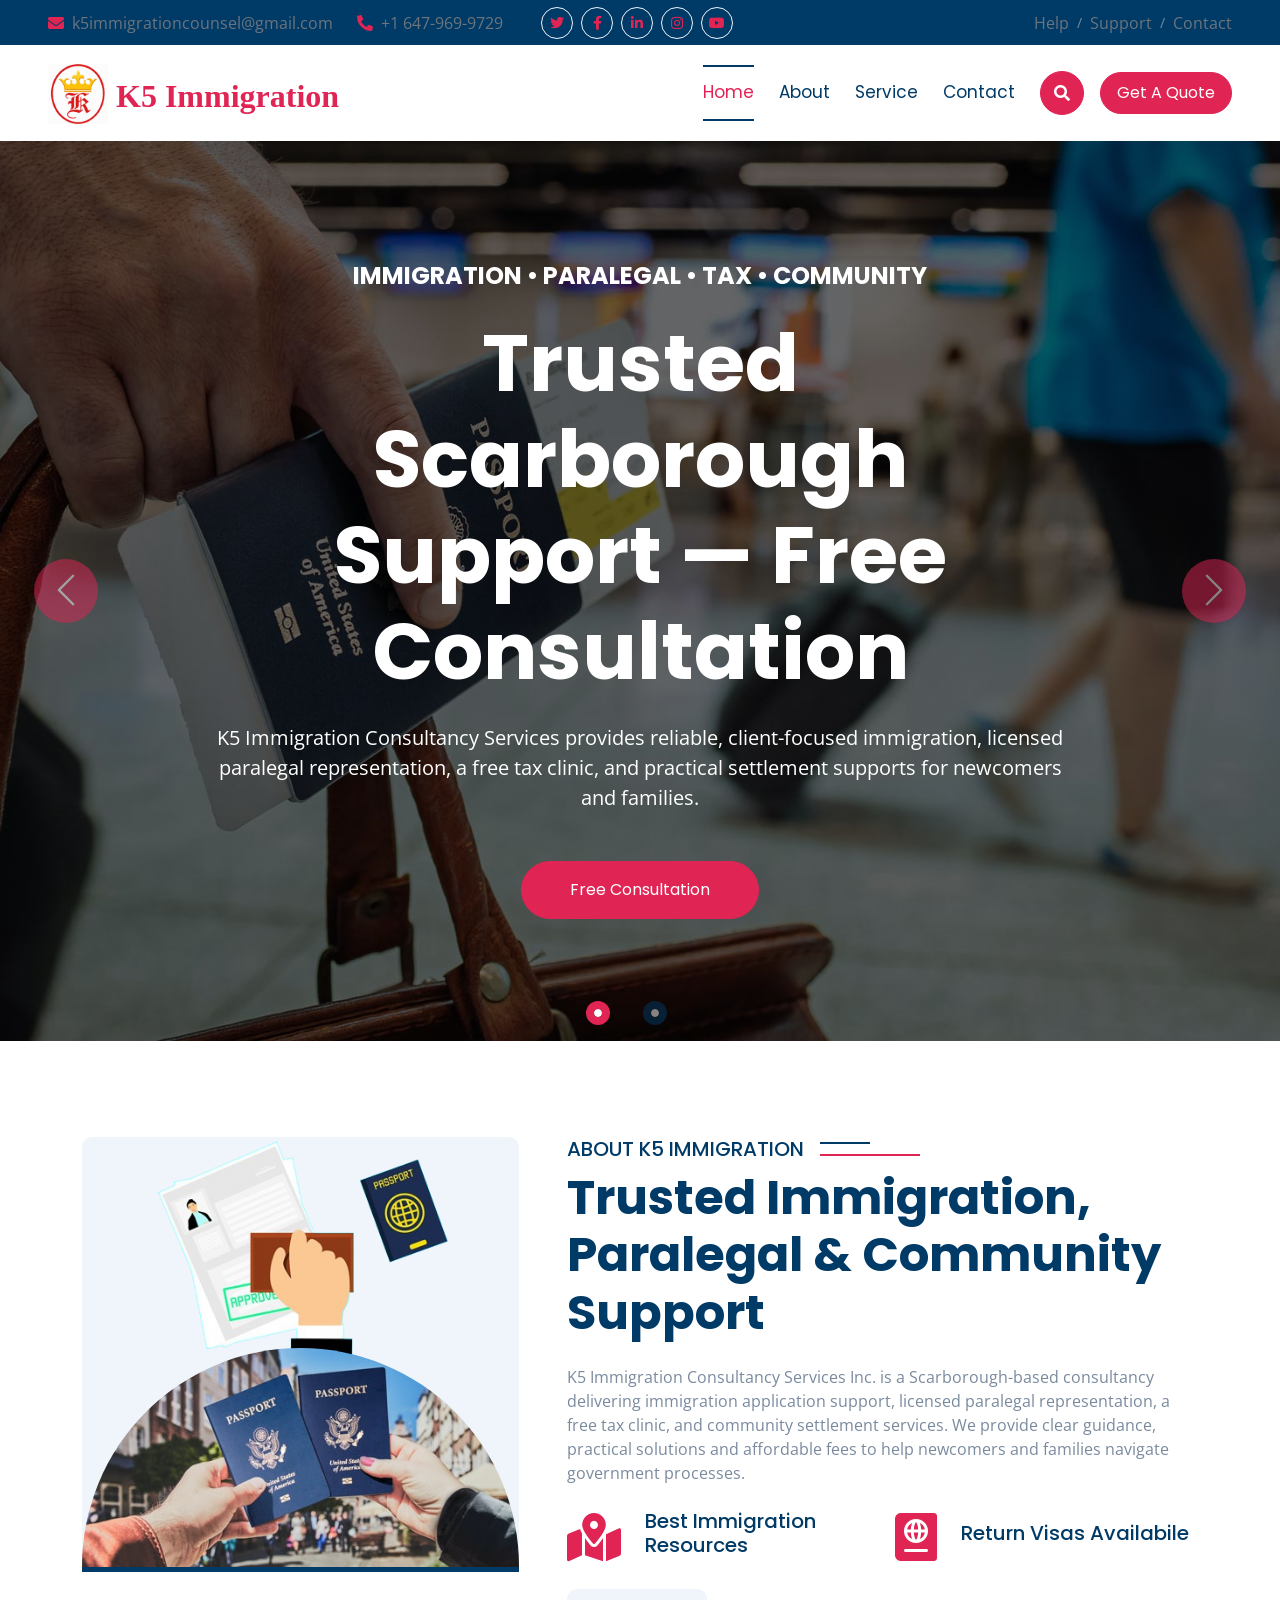
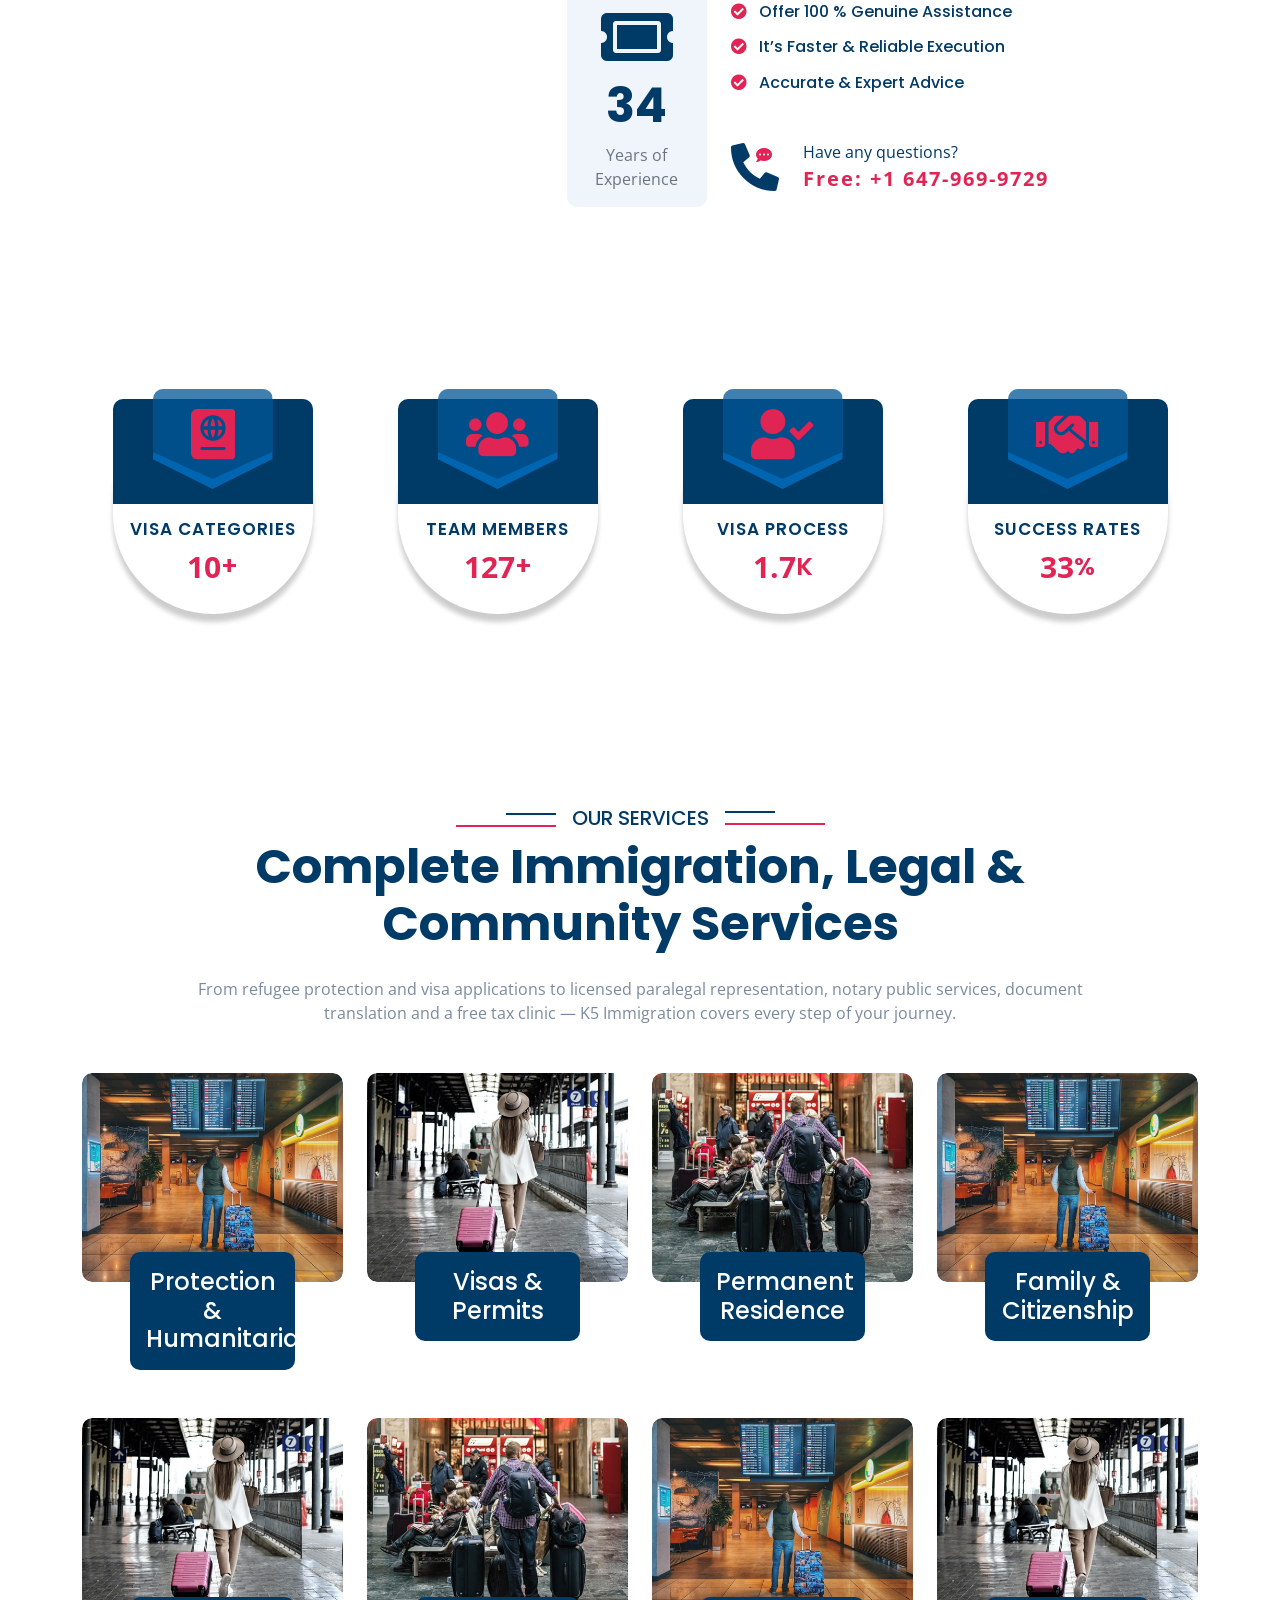
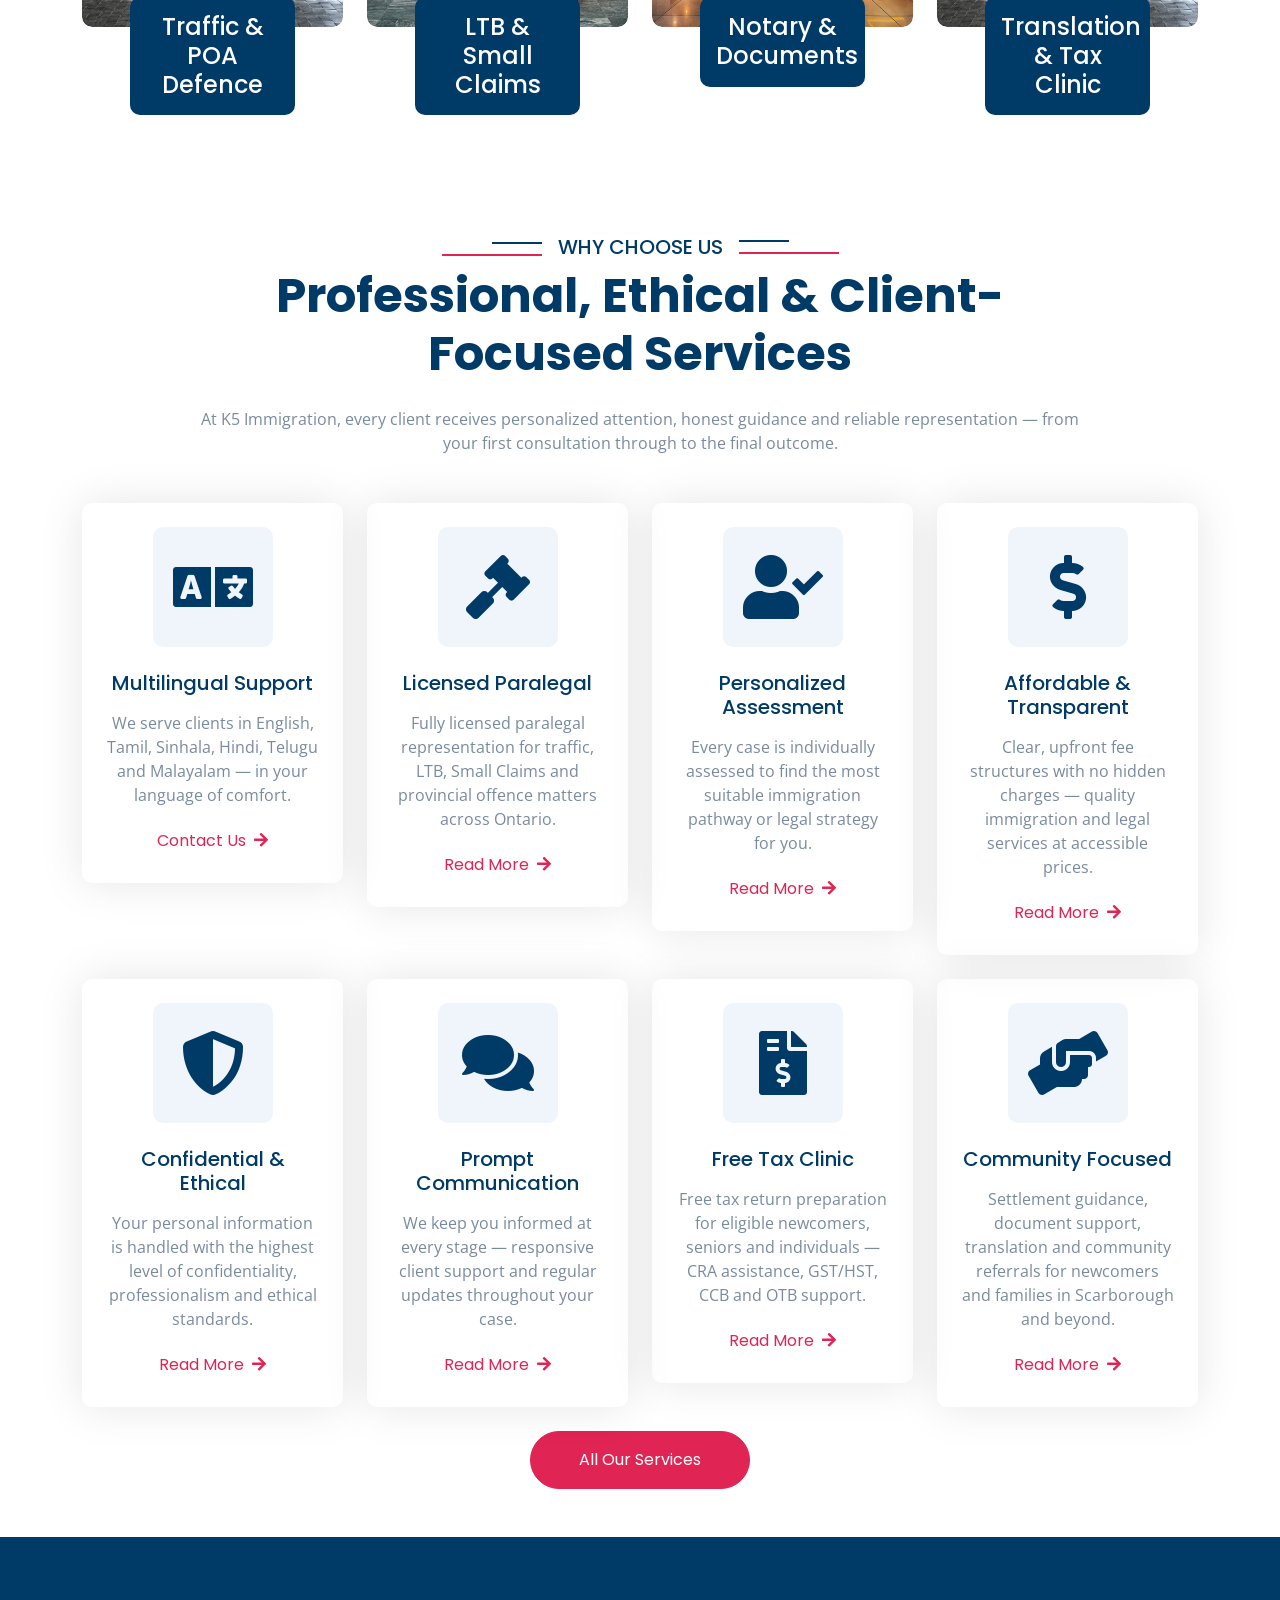
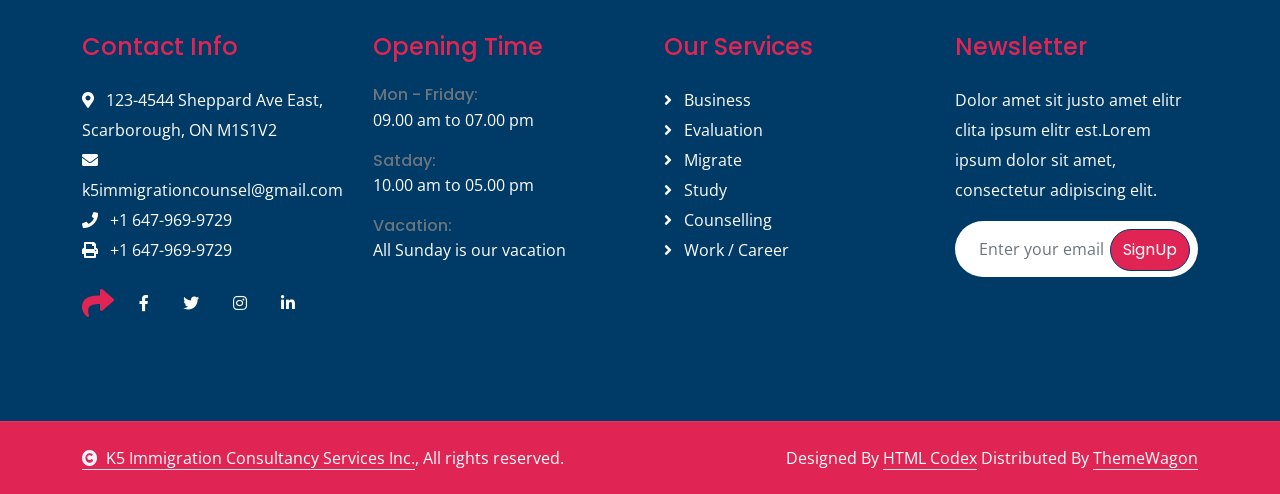
==== index.html @ 2fb8c744 "project sethup done project sethup done" ====
﻿<!DOCTYPE html>
<html lang="en">

    <head>
        <meta charset="utf-8">
        <title>K5 Immigration Consultancy Services Inc. — Immigration, Paralegal & Tax</title>
        <meta content="width=device-width, initial-scale=1.0" name="viewport">
        <meta name="keywords" content="K5 Immigration, immigration services, paralegal services, free tax clinic, Scarborough">
        <meta name="description" content="K5 Immigration Consultancy Services Inc. — Trusted Scarborough experts offering immigration applications, paralegal representation, a free tax clinic, and community support. Free consultation: 647-969-9729.">

        <!-- Google Web Fonts -->
        <link rel="preconnect" href="https://fonts.googleapis.com">
        <link rel="preconnect" href="https://fonts.gstatic.com" crossorigin>
        <link href="https://fonts.googleapis.com/css2?family=Open+Sans:wght@400;500;600;700&family=Poppins:wght@200;300;400;500;600&display=swap" rel="stylesheet"> 

        <!-- Icon Font Stylesheet -->
        <link rel="stylesheet" href="https://use.fontawesome.com/releases/v5.15.4/css/all.css"/>
        <link href="https://cdn.jsdelivr.net/npm/bootstrap-icons@1.4.1/font/bootstrap-icons.css" rel="stylesheet">

        <!-- Libraries Stylesheet -->
        <link href="lib/animate/animate.min.css" rel="stylesheet">
        <link href="lib/owlcarousel/assets/owl.carousel.min.css" rel="stylesheet">


        <!-- Customized Bootstrap Stylesheet -->
        <link href="css/bootstrap.min.css" rel="stylesheet">

        <!-- Template Stylesheet -->
        <link href="css/style.css" rel="stylesheet">

        <style>
            /* Hide Explore More buttons in service cards */
            .service-title-name > a.btn,
            .service-content .px-4 > a.btn {
                display: none !important;
            }
        </style>
    </head>

    <body>

        <!-- Spinner Start -->
        <div id="spinner" class="show bg-white position-fixed translate-middle w-100 vh-100 top-50 start-50 d-flex align-items-center justify-content-center">
            <div class="spinner-border text-secondary" style="width: 3rem; height: 3rem;" role="status">
                <span class="sr-only">Loading...</span>
            </div>
        </div>
        <!-- Spinner End -->


        <!-- Topbar Start -->
        <div class="container-fluid bg-primary px-5 d-none d-lg-block">
            <div class="row gx-0 align-items-center">
                <div class="col-lg-5 text-center text-lg-start mb-lg-0">
                    <div class="d-flex">
                        <a href="mailto:k5immigrationcounsel@gmail.com" class="text-muted me-4"><i class="fas fa-envelope text-secondary me-2"></i>k5immigrationcounsel@gmail.com</a>
                        <a href="tel:+16479699729" class="text-muted me-0"><i class="fas fa-phone-alt text-secondary me-2"></i>+1 647-969-9729</a>
                    </div>
                </div>
                <div class="col-lg-3 row-cols-1 text-center mb-2 mb-lg-0">
                    <div class="d-inline-flex align-items-center" style="height: 45px;">
                        <a class="btn btn-sm btn-outline-light btn-square rounded-circle me-2" href=""><i class="fab fa-twitter fw-normal text-secondary"></i></a>
                        <a class="btn btn-sm btn-outline-light btn-square rounded-circle me-2" href=""><i class="fab fa-facebook-f fw-normal text-secondary"></i></a>
                        <a class="btn btn-sm btn-outline-light btn-square rounded-circle me-2" href=""><i class="fab fa-linkedin-in fw-normal text-secondary"></i></a>
                        <a class="btn btn-sm btn-outline-light btn-square rounded-circle me-2" href=""><i class="fab fa-instagram fw-normal text-secondary"></i></a>
                        <a class="btn btn-sm btn-outline-light btn-square rounded-circle" href=""><i class="fab fa-youtube fw-normal text-secondary"></i></a>
                    </div>
                </div>
                <div class="col-lg-4 text-center text-lg-end">
                    <div class="d-inline-flex align-items-center" style="height: 45px;">
                        <a href="#" class="text-muted me-2"> Help</a><small> / </small>
                        <a href="#" class="text-muted mx-2"> Support</a><small> / </small>
                        <a href="#" class="text-muted ms-2"> Contact</a>
                    </div>
                </div>
            </div>
        </div>
        <!-- Topbar End -->

        <!-- Navbar & Hero Start -->
        <div class="container-fluid nav-bar p-0">
            <nav class="navbar navbar-expand-lg navbar-light bg-white px-4 px-lg-5 py-3 py-lg-0">
                    <a href="" class="navbar-brand p-0">
                    <h1 class="display-5 text-secondary m-0"><img src="img/brand-logo.png" class="img-fluid" alt="K5 Immigration logo"><span class="fs-2">   K5 Immigration</span></h1>
					 
                    <!-- <img src="img/logo.png" alt="Logo"> -->
                </a>
                <button class="navbar-toggler" type="button" data-bs-toggle="collapse" data-bs-target="#navbarCollapse">
                    <span class="fa fa-bars"></span>
                </button>
                <div class="collapse navbar-collapse" id="navbarCollapse">
                    <div class="navbar-nav ms-auto py-0">
                        <a href="index.html" class="nav-item nav-link active">Home</a>
                        <a href="about.html" class="nav-item nav-link">About</a>
                        <a href="service.html" class="nav-item nav-link">Service</a>
                        <div class="nav-item dropdown" style="display: none;">
                            <a href="#" class="nav-link" data-bs-toggle="dropdown"><span class="dropdown-toggle">Pages</span></a>
                            <div class="dropdown-menu m-0">
                                <a href="feature.html" class="dropdown-item">Feature</a>
                                <a href="countries.html" class="dropdown-item">Countries</a>
                                <a href="testimonial.html" class="dropdown-item">Testimonial</a>
                                <a href="training.html" class="dropdown-item">Training</a>
                                <a href="404.html" class="dropdown-item">404 Page</a>
                            </div>
                        </div>
                        <a href="contact.html" class="nav-item nav-link">Contact</a>
                    </div>
                    <button class="btn btn-primary btn-md-square border-secondary mb-3 mb-md-3 mb-lg-0 me-3" data-bs-toggle="modal" data-bs-target="#searchModal"><i class="fas fa-search"></i></button>
                    <a href="" class="btn btn-primary border-secondary rounded-pill py-2 px-4 px-lg-3 mb-3 mb-md-3 mb-lg-0">Get A Quote</a>
                </div>
            </nav>
        </div>
        <!-- Navbar & Hero End -->


        <!-- Carousel Start -->
        <div class="carousel-header">
            <div id="carouselId" class="carousel slide" data-bs-ride="carousel">
                <ol class="carousel-indicators">
                    <li data-bs-target="#carouselId" data-bs-slide-to="0" class="active"></li>
                    <li data-bs-target="#carouselId" data-bs-slide-to="1"></li>
                </ol>
                <div class="carousel-inner" role="listbox">
                    <div class="carousel-item active">
                        <img src="img/carousel-1.jpg" class="img-fluid" alt="Image">
                        <div class="carousel-caption">
                            <div class="text-center p-4" style="max-width: 900px;">
                                <h4 class="text-white text-uppercase fw-bold mb-3 mb-md-4 wow fadeInUp" data-wow-delay="0.1s">Immigration • Paralegal • Tax • Community</h4>
                                <h1 class="display-1 text-capitalize text-white mb-3 mb-md-4 wow fadeInUp" data-wow-delay="0.3s">Trusted Scarborough Support — Free Consultation</h1>
                                <p class="text-white mb-4 mb-md-5 fs-5 wow fadeInUp" data-wow-delay="0.5s">K5 Immigration Consultancy Services provides reliable, client-focused immigration, licensed paralegal representation, a free tax clinic, and practical settlement supports for newcomers and families.</p>
                                <a class="btn btn-primary border-secondary rounded-pill text-white py-3 px-5 wow fadeInUp" data-wow-delay="0.7s" href="contact.html">Free Consultation</a>
                            </div>
                        </div>
                    </div>
                    <div class="carousel-item">
                        <img src="img/carousel-2.jpg" class="img-fluid" alt="Image">
                        <div class="carousel-caption">
                            <div class="text-center p-4" style="max-width: 900px;">
                                <h5 class="text-white text-uppercase fw-bold mb-3 mb-md-4 wow fadeInUp" data-wow-delay="0.1s">Trusted Client-Focused Support</h5>
                                <h1 class="display-1 text-capitalize text-white mb-3 mb-md-4 wow fadeInUp" data-wow-delay="0.3s">Immigration, Paralegal & Free Tax Clinic</h1>
                                <p class="text-white mb-4 mb-md-5 fs-5 wow fadeInUp" data-wow-delay="0.5s">Comprehensive services for newcomers and residents — accurate filings, representation and guidance to help you move forward with confidence.</p>
                                <a class="btn btn-primary border-secondary rounded-pill text-white py-3 px-5 wow fadeInUp" data-wow-delay="0.7s" href="service.html">Our Services</a>
                            </div>
                        </div>
                    </div>
                </div>
                <button class="carousel-control-prev" type="button" data-bs-target="#carouselId" data-bs-slide="prev">
                    <span class="carousel-control-prev-icon bg-secondary wow fadeInLeft" data-wow-delay="0.2s" aria-hidden="false"></span>
                    <span class="visually-hidden-focusable">Previous</span>
                </button>
                <button class="carousel-control-next" type="button" data-bs-target="#carouselId" data-bs-slide="next">
                    <span class="carousel-control-next-icon bg-secondary wow fadeInRight" data-wow-delay="0.2s" aria-hidden="false"></span>
                    <span class="visually-hidden-focusable">Next</span>
                </button>
            </div>
        </div>
        <!-- Carousel End -->


        <!-- Modal Search Start -->
        <div class="modal fade" id="searchModal" tabindex="-1" aria-labelledby="exampleModalLabel" aria-hidden="true">
            <div class="modal-dialog modal-fullscreen">
                <div class="modal-content rounded-0">
                    <div class="modal-header">
                        <h4 class="modal-title text-secondary mb-0" id="exampleModalLabel">Search by keyword</h4>
                        <button type="button" class="btn-close" data-bs-dismiss="modal" aria-label="Close"></button>
                    </div>
                    <div class="modal-body d-flex align-items-center">
                        <div class="input-group w-75 mx-auto d-flex">
                            <input type="search" class="form-control p-3" placeholder="keywords" aria-describedby="search-icon-1">
                            <span id="search-icon-1" class="input-group-text p-3"><i class="fa fa-search"></i></span>
                        </div>
                    </div>
                </div>
            </div>
        </div>
        <!-- Modal Search End -->



        <!-- About Start -->
        <div class="container-fluid py-5">
            <div class="container py-5">
                <div class="row g-5">
                    <div class="col-xl-5 wow fadeInLeft" data-wow-delay="0.1s">
                        <div class="bg-light rounded">
                            <img src="img/about-2.png" class="img-fluid w-100" style="margin-bottom: -7px;" alt="Image">
                            <img src="img/about-3.jpg" class="img-fluid w-100 border-bottom border-5 border-primary" style="border-top-right-radius: 300px; border-top-left-radius: 300px;" alt="Image">
                        </div>
                    </div>
                    <div class="col-xl-7 wow fadeInRight" data-wow-delay="0.3s">
                        <h5 class="sub-title pe-3">About K5 Immigration</h5>
                        <h1 class="display-5 mb-4">Trusted Immigration, Paralegal & Community Support</h1>
                        <p class="mb-4">K5 Immigration Consultancy Services Inc. is a Scarborough-based consultancy delivering immigration application support, licensed paralegal representation, a free tax clinic, and community settlement services. We provide clear guidance, practical solutions and affordable fees to help newcomers and families navigate government processes.</p>
                        <div class="row gy-4 align-items-center">
                            <div class="col-12 col-sm-6 d-flex align-items-center">
                                <i class="fas fa-map-marked-alt fa-3x text-secondary"></i>
                                <h5 class="ms-4">Best Immigration Resources</h5>
                            </div>
                            <div class="col-12 col-sm-6 d-flex align-items-center">
                                <i class="fas fa-passport fa-3x text-secondary"></i>
                                <h5 class="ms-4">Return Visas Availabile</h5>
                            </div>
                            <div class="col-4 col-md-3">
                                <div class="bg-light text-center rounded p-3">
                                    <div class="mb-2">
                                        <i class="fas fa-ticket-alt fa-4x text-primary"></i>
                                    </div>
                                    <h1 class="display-5 fw-bold mb-2">34</h1>
                                    <p class="text-muted mb-0">Years of Experience</p>
                                </div>
                            </div>
                            <div class="col-8 col-md-9">
                                <div class="mb-5">
                                    <p class="text-primary h6 mb-3"><i class="fa fa-check-circle text-secondary me-2"></i> Offer 100 % Genuine Assistance</p>
                                    <p class="text-primary h6 mb-3"><i class="fa fa-check-circle text-secondary me-2"></i> It’s Faster & Reliable Execution</p>
                                    <p class="text-primary h6 mb-3"><i class="fa fa-check-circle text-secondary me-2"></i> Accurate & Expert Advice</p>
                                </div>
                                <div class="d-flex flex-wrap">
                                    <div id="phone-tada" class="d-flex align-items-center justify-content-center me-4">
                                        <a href="" class="position-relative wow tada" data-wow-delay=".9s">
                                            <i class="fa fa-phone-alt text-primary fa-3x"></i>
                                            <div class="position-absolute" style="top: 0; left: 25px;">
                                                <span><i class="fa fa-comment-dots text-secondary"></i></span>
                                            </div>
                                        </a>
                                    </div>
                                    <div class="d-flex flex-column justify-content-center">
                                        <span class="text-primary">Have any questions?</span>
                                        <span class="text-secondary fw-bold fs-5" style="letter-spacing: 2px;">Free: +1 647-969-9729</span>
                                    </div>
                                </div>
                            </div>
                        </div>
                    </div>
                </div>
            </div>
        </div>
        <!-- About End -->


        <!-- Counter Facts Start -->
        <div class="container-fluid counter-facts py-5">
            <div class="container py-5">
                <div class="row g-4">
                    <div class="col-12 col-sm-6 col-md-6 col-xl-3 wow fadeInUp" data-wow-delay="0.1s">
                        <div class="counter">
                            <div class="counter-icon">
                                <i class="fas fa-passport"></i>
                            </div>
                            <div class="counter-content">
                                <h3>Visa Categories</h3>
                                <div class="d-flex align-items-center justify-content-center">
                                    <span class="counter-value" data-toggle="counter-up">31</span>
                                    <h4 class="text-secondary mb-0" style="font-weight: 600; font-size: 25px;">+</h4>
                                </div>
                            </div>
                        </div>
                    </div>
                    <div class="col-12 col-sm-6 col-md-6 col-xl-3 wow fadeInUp" data-wow-delay="0.3s">
                        <div class="counter">
                            <div class="counter-icon">
                                <i class="fas fa-users"></i>
                            </div>
                            <div class="counter-content">
                                <h3>Team Members</h3>
                                <div class="d-flex align-items-center justify-content-center">
                                    <span class="counter-value" data-toggle="counter-up">377</span>
                                    <h4 class="text-secondary mb-0" style="font-weight: 600; font-size: 25px;">+</h4>
                                </div>
                            </div>
                        </div>
                    </div>
                    <div class="col-12 col-sm-6 col-md-6 col-xl-3 wow fadeInUp" data-wow-delay="0.5s">
                        <div class="counter">
                            <div class="counter-icon">
                                <i class="fas fa-user-check"></i>
                            </div>
                            <div class="counter-content">
                                <h3>Visa Process</h3>
                                <div class="d-flex align-items-center justify-content-center">
                                    <span class="counter-value" data-toggle="counter-up">4.9</span>
                                    <h4 class="text-secondary mb-0" style="font-weight: 600; font-size: 25px;">K</h4>
                                </div>
                            </div>
                        </div>
                    </div>
                    <div class="col-12 col-sm-6 col-md-6 col-xl-3 wow fadeInUp" data-wow-delay="0.7s">
                        <div class="counter">
                            <div class="counter-icon">
                                <i class="fas fa-handshake"></i>
                            </div>
                            <div class="counter-content">
                                <h3>Success Rates</h3>
                                <div class="d-flex align-items-center justify-content-center">
                                    <span class="counter-value" data-toggle="counter-up">98</span>
                                    <h4 class="text-secondary mb-0" style="font-weight: 600; font-size: 25px;">%</h4>
                                </div>
                            </div>
                        </div>
                    </div>
                </div>
            </div>
        </div>
        <!-- Counter Facts End -->


        <!-- Services Start -->
        <div class="container-fluid service overflow-hidden pt-5">
            <div class="container py-5">
                <div class="section-title text-center mb-5 wow fadeInUp" data-wow-delay="0.1s">
                    <div class="sub-style">
                        <h5 class="sub-title text-primary px-3">Our Services</h5>
                    </div>
                    <h1 class="display-5 mb-4">Complete Immigration, Legal & Community Services</h1>
                    <p class="mb-0">From refugee protection and visa applications to licensed paralegal representation, notary public services, document translation and a free tax clinic — K5 Immigration covers every step of your journey.</p>
                </div>
                <div class="row g-4">
                    <div class="col-md-6 col-xl-3 wow fadeInUp" data-wow-delay="0.1s">
                        <div class="service-item">
                            <div class="service-inner">
                                <div class="service-img">
                                    <img src="img/service-1.jpg" class="img-fluid w-100 rounded" alt="Protection & Humanitarian">
                                </div>
                                <div class="service-title">
                                    <div class="service-title-name">
                                        <div class="bg-primary text-center rounded p-3 mx-5 mb-4">
                                            <a href="service.html" class="h4 text-white mb-0">Protection & Humanitarian</a>
                                        </div>
                                        <a class="btn bg-light text-secondary rounded-pill py-3 px-5 mb-4" href="service.html">Explore More</a>
                                    </div>
                                    <div class="service-content pb-4">
                                        <a href="service.html"><h4 class="text-white mb-4 py-3">Protection & Humanitarian</h4></a>
                                        <div class="px-4">
                                            <p class="mb-4">Refugee Claims (POE & Inland), BOC preparation, H&C applications, Pre-Removal Risk Assessment (PRRA) and IRCC & IRB submissions with full hearing preparation.</p>
                                            <a class="btn btn-primary border-secondary rounded-pill py-3 px-5" href="service.html">Explore More</a>
                                        </div>
                                    </div>
                                </div>
                            </div>
                        </div>
                    </div>
                    <div class="col-md-6 col-xl-3 wow fadeInUp" data-wow-delay="0.2s">
                        <div class="service-item">
                            <div class="service-inner">
                                <div class="service-img">
                                    <img src="img/service-2.jpg" class="img-fluid w-100 rounded" alt="Visas & Permits">
                                </div>
                                <div class="service-title">
                                    <div class="service-title-name">
                                        <div class="bg-primary text-center rounded p-3 mx-5 mb-4">
                                            <a href="service.html" class="h4 text-white mb-0">Visas & Permits</a>
                                        </div>
                                        <a class="btn bg-light text-secondary rounded-pill py-3 px-5 mb-4" href="service.html">Explore More</a>
                                    </div>
                                    <div class="service-content pb-4">
                                        <a href="service.html"><h4 class="text-white mb-4 py-3">Visas & Permits</h4></a>
                                        <div class="px-4">
                                            <p class="mb-4">Visitor Visa, Super Visa, Study Permit, Open & Employer-Specific Work Permits, Spousal Open Work Permit, Bridging Open Work Permit, extensions and restoration of status.</p>
                                            <a class="btn btn-primary border-secondary rounded-pill text-white py-3 px-5" href="service.html">Explore More</a>
                                        </div>
                                    </div>
                                </div>
                            </div>
                        </div>
                    </div>
                    <div class="col-md-6 col-xl-3 wow fadeInUp" data-wow-delay="0.3s">
                        <div class="service-item">
                            <div class="service-inner">
                                <div class="service-img">
                                    <img src="img/service-3.jpg" class="img-fluid w-100 rounded" alt="Permanent Residence">
                                </div>
                                <div class="service-title">
                                    <div class="service-title-name">
                                        <div class="bg-primary text-center rounded p-3 mx-5 mb-4">
                                            <a href="service.html" class="h4 text-white mb-0">Permanent Residence</a>
                                        </div>
                                        <a class="btn bg-light text-secondary rounded-pill py-3 px-5 mb-4" href="service.html">Explore More</a>
                                    </div>
                                    <div class="service-content pb-4">
                                        <a href="service.html"><h4 class="text-white mb-4 py-3">Permanent Residence</h4></a>
                                        <div class="px-4">
                                            <p class="mb-4">Express Entry, Provincial Nominee Program (PNP), Protected Person PR, Humanitarian PR, PR Card Renewal and Permanent Resident Travel Document (PRTD).</p>
                                            <a class="btn btn-primary border-secondary rounded-pill text-white py-3 px-5" href="service.html">Explore More</a>
                                        </div>
                                    </div>
                                </div>
                            </div>
                        </div>
                    </div>
                    <div class="col-md-6 col-xl-3 wow fadeInUp" data-wow-delay="0.4s">
                        <div class="service-item">
                            <div class="service-inner">
                                <div class="service-img">
                                    <img src="img/service-1.jpg" class="img-fluid w-100 rounded" alt="Family Sponsorship & Citizenship">
                                </div>
                                <div class="service-title">
                                    <div class="service-title-name">
                                        <div class="bg-primary text-center rounded p-3 mx-5 mb-4">
                                            <a href="service.html" class="h4 text-white mb-0">Family & Citizenship</a>
                                        </div>
                                        <a class="btn bg-light text-secondary rounded-pill py-3 px-5 mb-4" href="service.html">Explore More</a>
                                    </div>
                                    <div class="service-content pb-4">
                                        <a href="service.html"><h4 class="text-white mb-4 py-3">Family & Citizenship</h4></a>
                                        <div class="px-4">
                                            <p class="mb-4">Spousal, Common-law, Parents & Grandparents and Dependent Child Sponsorship. Canadian Citizenship Applications, Certificates and Document Replacement.</p>
                                            <a class="btn btn-primary border-secondary rounded-pill text-white py-3 px-5" href="service.html">Explore More</a>
                                        </div>
                                    </div>
                                </div>
                            </div>
                        </div>
                    </div>
                    <div class="col-md-6 col-xl-3 wow fadeInUp" data-wow-delay="0.1s">
                        <div class="service-item">
                            <div class="service-inner">
                                <div class="service-img">
                                    <img src="img/service-2.jpg" class="img-fluid w-100 rounded" alt="Traffic & POA Defence">
                                </div>
                                <div class="service-title">
                                    <div class="service-title-name">
                                        <div class="bg-primary text-center rounded p-3 mx-5 mb-4">
                                            <a href="service.html" class="h4 text-white mb-0">Traffic & POA Defence</a>
                                        </div>
                                        <a class="btn bg-light text-secondary rounded-pill py-3 px-5 mb-4" href="service.html">Explore More</a>
                                    </div>
                                    <div class="service-content pb-4">
                                        <a href="service.html"><h4 class="text-white mb-4 py-3">Traffic & POA Defence</h4></a>
                                        <div class="px-4">
                                            <p class="mb-4">Speeding, Careless & Stunt Driving, Distracted Driving, Drive While Suspended, CVOR, parking & by-law matters — court representation, negotiations and fine reduction.</p>
                                            <a class="btn btn-primary border-secondary rounded-pill text-white py-3 px-5" href="service.html">Explore More</a>
                                        </div>
                                    </div>
                                </div>
                            </div>
                        </div>
                    </div>
                    <div class="col-md-6 col-xl-3 wow fadeInUp" data-wow-delay="0.2s">
                        <div class="service-item">
                            <div class="service-inner">
                                <div class="service-img">
                                    <img src="img/service-3.jpg" class="img-fluid w-100 rounded" alt="LTB & Small Claims">
                                </div>
                                <div class="service-title">
                                    <div class="service-title-name">
                                        <div class="bg-primary text-center rounded p-3 mx-5 mb-4">
                                            <a href="service.html" class="h4 text-white mb-0">LTB & Small Claims</a>
                                        </div>
                                        <a class="btn bg-light text-secondary rounded-pill py-3 px-5 mb-4" href="service.html">Explore More</a>
                                    </div>
                                    <div class="service-content pb-4">
                                        <a href="service.html"><h4 class="text-white mb-4 py-3">LTB & Small Claims</h4></a>
                                        <div class="px-4">
                                            <p class="mb-4">Landlord & Tenant Board representation (T2, T6, L1, L2, N-Notices), Small Claims Court — plaintiff & defendant representation, debt collection and settlement negotiations.</p>
                                            <a class="btn btn-primary border-secondary rounded-pill text-white py-3 px-5" href="service.html">Explore More</a>
                                        </div>
                                    </div>
                                </div>
                            </div>
                        </div>
                    </div>
                    <div class="col-md-6 col-xl-3 wow fadeInUp" data-wow-delay="0.3s">
                        <div class="service-item">
                            <div class="service-inner">
                                <div class="service-img">
                                    <img src="img/service-1.jpg" class="img-fluid w-100 rounded" alt="Notary & Document Services">
                                </div>
                                <div class="service-title">
                                    <div class="service-title-name">
                                        <div class="bg-primary text-center rounded p-3 mx-5 mb-4">
                                            <a href="service.html" class="h4 text-white mb-0">Notary & Documents</a>
                                        </div>
                                        <a class="btn bg-light text-secondary rounded-pill py-3 px-5 mb-4" href="service.html">Explore More</a>
                                    </div>
                                    <div class="service-content pb-4">
                                        <a href="service.html"><h4 class="text-white mb-4 py-3">Notary & Documents</h4></a>
                                        <div class="px-4">
                                            <p class="mb-4">Certified True Copies, Affidavits, Statutory Declarations, Invitation & Consent Letters, Immigration Forms, Cover Letters, Authorization Letters and Legal Correspondence.</p>
                                            <a class="btn btn-primary border-secondary rounded-pill text-white py-3 px-5" href="service.html">Explore More</a>
                                        </div>
                                    </div>
                                </div>
                            </div>
                        </div>
                    </div>
                    <div class="col-md-6 col-xl-3 wow fadeInUp" data-wow-delay="0.4s">
                        <div class="service-item">
                            <div class="service-inner">
                                <div class="service-img">
                                    <img src="img/service-2.jpg" class="img-fluid w-100 rounded" alt="Translation & Tax Clinic">
                                </div>
                                <div class="service-title">
                                    <div class="service-title-name">
                                        <div class="bg-primary text-center rounded p-3 mx-5 mb-4">
                                            <a href="service.html" class="h4 text-white mb-0">Translation & Tax Clinic</a>
                                        </div>
                                        <a class="btn bg-light text-secondary rounded-pill py-3 px-5 mb-4" href="service.html">Explore More</a>
                                    </div>
                                    <div class="service-content pb-4">
                                        <a href="service.html"><h4 class="text-white mb-4 py-3">Translation & Tax Clinic</h4></a>
                                        <div class="px-4">
                                            <p class="mb-4">Document translation in English, Tamil, Sinhala, Hindi, Telugu & Malayalam. Free Tax Clinic for eligible individuals — CRA assistance, GST/HST, CCB, OTB and settlement support.</p>
                                            <a class="btn btn-primary border-secondary rounded-pill text-white py-3 px-5" href="service.html">Explore More</a>
                                        </div>
                                    </div>
                                </div>
                            </div>
                        </div>
                    </div>
                </div>
            </div>
        </div>
        <!-- Services End -->



        <!-- Features Start -->
        <div class="container-fluid features overflow-hidden py-5">
            <div class="container">
                <div class="section-title text-center mb-5 wow fadeInUp" data-wow-delay="0.1s">
                    <div class="sub-style">
                        <h5 class="sub-title text-primary px-3">Why Choose Us</h5>
                    </div>
                    <h1 class="display-5 mb-4">Professional, Ethical & Client-Focused Services</h1>
                    <p class="mb-0">At K5 Immigration, every client receives personalized attention, honest guidance and reliable representation — from your first consultation through to the final outcome.</p>
                </div>
                <div class="row g-4 justify-content-center text-center">
                    <div class="col-md-6 col-lg-6 col-xl-3 wow fadeInUp" data-wow-delay="0.1s">
                        <div class="feature-item text-center p-4">
                            <div class="feature-icon p-3 mb-4">
                                <i class="fas fa-language fa-4x text-primary"></i>
                            </div>
                            <div class="feature-content d-flex flex-column">
                                <h5 class="mb-3">Multilingual Support</h5>
                                <p class="mb-3">We serve clients in English, Tamil, Sinhala, Hindi, Telugu and Malayalam — in your language of comfort.</p>
                                <a class="btn btn-secondary rounded-pill" href="contact.html">Contact Us<i class="fas fa-arrow-right ms-2"></i></a>
                            </div>
                        </div>
                    </div>
                    <div class="col-md-6 col-lg-6 col-xl-3 wow fadeInUp" data-wow-delay="0.3s">
                        <div class="feature-item text-center p-4">
                            <div class="feature-icon p-3 mb-4">
                                <i class="fas fa-gavel fa-4x text-primary"></i>
                            </div>
                            <div class="feature-content d-flex flex-column">
                                <h5 class="mb-3">Licensed Paralegal</h5>
                                <p class="mb-3">Fully licensed paralegal representation for traffic, LTB, Small Claims and provincial offence matters across Ontario.</p>
                                <a class="btn btn-secondary rounded-pill" href="service.html">Read More<i class="fas fa-arrow-right ms-2"></i></a>
                            </div>
                        </div>
                    </div>
                    <div class="col-md-6 col-lg-6 col-xl-3 wow fadeInUp" data-wow-delay="0.5s">
                        <div class="feature-item text-center p-4">
                            <div class="feature-icon p-3 mb-4">
                                <i class="fas fa-user-check fa-4x text-primary"></i>
                            </div>
                            <div class="feature-content d-flex flex-column">
                                <h5 class="mb-3">Personalized Assessment</h5>
                                <p class="mb-3">Every case is individually assessed to find the most suitable immigration pathway or legal strategy for you.</p>
                                <a class="btn btn-secondary rounded-pill" href="contact.html">Read More<i class="fas fa-arrow-right ms-2"></i></a>
                            </div>
                        </div>
                    </div>
                    <div class="col-md-6 col-lg-6 col-xl-3 wow fadeInUp" data-wow-delay="0.7s">
                        <div class="feature-item text-center p-4">
                            <div class="feature-icon p-3 mb-4">
                                <i class="fas fa-dollar-sign fa-4x text-primary"></i>
                            </div>
                            <div class="feature-content d-flex flex-column">
                                <h5 class="mb-3">Affordable & Transparent</h5>
                                <p class="mb-3">Clear, upfront fee structures with no hidden charges — quality immigration and legal services at accessible prices.</p>
                                <a class="btn btn-secondary rounded-pill" href="contact.html">Read More<i class="fas fa-arrow-right ms-2"></i></a>
                            </div>
                        </div>
                    </div>
                    <div class="col-md-6 col-lg-6 col-xl-3 wow fadeInUp" data-wow-delay="0.1s">
                        <div class="feature-item text-center p-4">
                            <div class="feature-icon p-3 mb-4">
                                <i class="fas fa-shield-alt fa-4x text-primary"></i>
                            </div>
                            <div class="feature-content d-flex flex-column">
                                <h5 class="mb-3">Confidential & Ethical</h5>
                                <p class="mb-3">Your personal information is handled with the highest level of confidentiality, professionalism and ethical standards.</p>
                                <a class="btn btn-secondary rounded-pill" href="contact.html">Read More<i class="fas fa-arrow-right ms-2"></i></a>
                            </div>
                        </div>
                    </div>
                    <div class="col-md-6 col-lg-6 col-xl-3 wow fadeInUp" data-wow-delay="0.3s">
                        <div class="feature-item text-center p-4">
                            <div class="feature-icon p-3 mb-4">
                                <i class="fas fa-comments fa-4x text-primary"></i>
                            </div>
                            <div class="feature-content d-flex flex-column">
                                <h5 class="mb-3">Prompt Communication</h5>
                                <p class="mb-3">We keep you informed at every stage — responsive client support and regular updates throughout your case.</p>
                                <a class="btn btn-secondary rounded-pill" href="contact.html">Read More<i class="fas fa-arrow-right ms-2"></i></a>
                            </div>
                        </div>
                    </div>
                    <div class="col-md-6 col-lg-6 col-xl-3 wow fadeInUp" data-wow-delay="0.5s">
                        <div class="feature-item text-center p-4">
                            <div class="feature-icon p-3 mb-4">
                                <i class="fas fa-file-invoice-dollar fa-4x text-primary"></i>
                            </div>
                            <div class="feature-content d-flex flex-column">
                                <h5 class="mb-3">Free Tax Clinic</h5>
                                <p class="mb-3">Free tax return preparation for eligible newcomers, seniors and individuals — CRA assistance, GST/HST, CCB and OTB support.</p>
                                <a class="btn btn-secondary rounded-pill" href="service.html">Read More<i class="fas fa-arrow-right ms-2"></i></a>
                            </div>
                        </div>
                    </div>
                    <div class="col-md-6 col-lg-6 col-xl-3 wow fadeInUp" data-wow-delay="0.7s">
                        <div class="feature-item text-center p-4">
                            <div class="feature-icon p-3 mb-4">
                                <i class="fas fa-hands-helping fa-4x text-primary"></i>
                            </div>
                            <div class="feature-content d-flex flex-column">
                                <h5 class="mb-3">Community Focused</h5>
                                <p class="mb-3">Settlement guidance, document support, translation and community referrals for newcomers and families in Scarborough and beyond.</p>
                                <a class="btn btn-secondary rounded-pill" href="contact.html">Read More<i class="fas fa-arrow-right ms-2"></i></a>
                            </div>
                        </div>
                    </div>
                    <div class="col-12">
                        <a class="btn btn-primary border-secondary rounded-pill py-3 px-5 wow fadeInUp" data-wow-delay="0.1s" href="service.html">All Our Services</a>
                    </div>
                </div>
            </div>
        </div>
        <!-- Features End -->



        <!-- Countries We Offer Start -->
        <div class="container-fluid country overflow-hidden py-5" style="display: none;">
            <div class="container">
                <div class="section-title text-center wow fadeInUp" data-wow-delay="0.1s" style="margin-bottom: 70px;">
                    <div class="sub-style">
                        <h5 class="sub-title text-primary px-3">COUNTRIES WE OFFER</h5>
                    </div>
                    <h1 class="display-5 mb-4">Immigration & visa services following Countries</h1>
                    <p class="mb-0">Lorem ipsum dolor sit amet consectetur adipisicing elit. Quaerat deleniti amet at atque sequi quibusdam cumque itaque repudiandae temporibus, eius nam mollitia voluptas maxime veniam necessitatibus saepe in ab? Repellat!</p>
                </div>
                <div class="row g-4 text-center">
                    <div class="col-lg-6 col-xl-3 mb-5 mb-xl-0 wow fadeInUp" data-wow-delay="0.1s">
                        <div class="country-item">
                            <div class="rounded overflow-hidden">
                                <img src="img/country-1.jpg" class="img-fluid w-100 rounded" alt="Image">
                            </div>
                            <div class="country-flag">
                                <img src="img/brazil.jpg" class="img-fluid rounded-circle" alt="Image">
                            </div>
                            <div class="country-name">
                                <a href="#" class="text-white fs-4">Brazil</a>
                            </div>
                        </div>
                    </div>
                    <div class="col-lg-6 col-xl-3 mb-5 mb-xl-0 wow fadeInUp" data-wow-delay="0.3s">
                        <div class="country-item">
                            <div class="rounded overflow-hidden">
                                <img src="img/singapore_city1.jpg" class="img-fluid w-100 rounded" alt="Image">
                            </div>
                            <div class="country-flag">
                                <img src="img/singapore.jpg" class="img-fluid rounded-circle" alt="Image">
                            </div>
                            <div class="country-name">
                                <a href="#" class="text-white fs-4">Singapore</a>
                            </div>
                        </div>
                    </div>
                    <div class="col-lg-6 col-xl-3 mb-5 mb-xl-0 wow fadeInUp" data-wow-delay="0.5s">
                        <div class="country-item">
                            <div class="rounded overflow-hidden">
                                <img src="img/country-3.jpg" class="img-fluid w-100 rounded" alt="Image">
                            </div>
                            <div class="country-flag">
                                <img src="img/usa.jpg" class="img-fluid rounded-circle" alt="Image">
                            </div>
                            <div class="country-name">
                                <a href="#" class="text-white fs-4">New York</a>
                            </div>
                        </div>
                    </div>
                    <div class="col-lg-6 col-xl-3 mb-5 mb-xl-0 wow fadeInUp" data-wow-delay="0.7s">
                        <div class="country-item">
                            <div class="rounded overflow-hidden">
                                <img src="img/country-4.jpg" class="img-fluid w-100 rounded" alt="Image">
                            </div>
                            <div class="country-flag">
                                <img src="img/italy.jpg" class="img-fluid rounded-circle" alt="Image">
                            </div>
                            <div class="country-name">
                                <a href="#" class="text-white fs-4">Italy</a>
                            </div>
                        </div>
                    </div>
                    <div class="col-12">
                        <a class="btn btn-primary border-secondary rounded-pill py-3 px-5 wow fadeInUp" data-wow-delay="0.1s" href="#">More Countries</a>
                    </div>
                </div>
            </div>
        </div>
        <!-- Countries We Offer End -->


        <!-- Testimonial Start -->
        <div class="container-fluid testimonial overflow-hidden pb-5" style="display: none;">
            <div class="container py-5">
                <div class="section-title text-center mb-5 wow fadeInUp" data-wow-delay="0.1s">
                    <div class="sub-style">
                        <h5 class="sub-title text-primary px-3">OUR CLIENTS RIVIEWS</h5>
                    </div>
                    <h1 class="display-5 mb-4">What Our Clients Say</h1>
                    <p class="mb-0">Lorem ipsum dolor sit amet consectetur adipisicing elit. Quaerat deleniti amet at atque sequi quibusdam cumque itaque repudiandae temporibus, eius nam mollitia voluptas maxime veniam necessitatibus saepe in ab? Repellat!</p>
                </div>
                <div class="owl-carousel testimonial-carousel wow zoomInDown" data-wow-delay="0.2s">
                    <div class="testimonial-item">
                        <div class="testimonial-content p-4 mb-5">
                            <p class="fs-5 mb-0">Lorem ipsum dolor sit amet, consectetur adipiscing elit, sed do eiusmod tempor incididunt ut labore et dolore magna aliqua. Ut enim ad minim veniam, quis nostrud exercitati eiusmod tempor incididunt.
                            </p>
                            <div class="d-flex justify-content-end">
                                <i class="fas fa-star text-secondary"></i>
                                <i class="fas fa-star text-secondary"></i>
                                <i class="fas fa-star text-secondary"></i>
                                <i class="fas fa-star text-secondary"></i>
                                <i class="fas fa-star text-secondary"></i>
                            </div>
                        </div>
                        <div class="d-flex">
                            <div class="rounded-circle me-4" style="width: 100px; height: 100px;">
                                <img class="img-fluid rounded-circle" src="img/testimonial-1.jpg" alt="img">
                            </div>
                            <div class="my-auto">
                                <h5>Person Name</h5>
                                <p class="mb-0">Profession</p>
                            </div>
                        </div>
                    </div>
                    <div class="testimonial-item">
                        <div class="testimonial-content p-4 mb-5">
                            <p class="fs-5 mb-0">Lorem ipsum dolor sit amet, consectetur adipiscing elit, sed do eiusmod tempor incididunt ut labore et dolore magna aliqua. Ut enim ad minim veniam, quis nostrud exercitati eiusmod tempor incididunt.
                            </p>
                            <div class="d-flex justify-content-end">
                                <i class="fas fa-star text-secondary"></i>
                                <i class="fas fa-star text-secondary"></i>
                                <i class="fas fa-star text-secondary"></i>
                                <i class="fas fa-star text-secondary"></i>
                                <i class="fas fa-star text-secondary"></i>
                            </div>
                        </div>
                        <div class="d-flex">
                            <div class="rounded-circle me-4" style="width: 100px; height: 100px;">
                                <img class="img-fluid rounded-circle" src="img/testimonial-2.jpg" alt="img">
                            </div>
                            <div class="my-auto">
                                <h5>Person Name</h5>
                                <p class="mb-0">Profession</p>
                            </div>
                        </div>
                    </div>
                    <div class="testimonial-item">
                        <div class="testimonial-content p-4 mb-5">
                            <p class="fs-5 mb-0">Lorem ipsum dolor sit amet, consectetur adipiscing elit, sed do eiusmod tempor incididunt ut labore et dolore magna aliqua. Ut enim ad minim veniam, quis nostrud exercitati eiusmod tempor incididunt.
                            </p>
                            <div class="d-flex justify-content-end">
                                <i class="fas fa-star text-secondary"></i>
                                <i class="fas fa-star text-secondary"></i>
                                <i class="fas fa-star text-secondary"></i>
                                <i class="fas fa-star text-secondary"></i>
                                <i class="fas fa-star text-secondary"></i>
                            </div>
                        </div>
                        <div class="d-flex">
                            <div class="rounded-circle me-4" style="width: 100px; height: 100px;">
                                <img class="img-fluid rounded-circle" src="img/testimonial-3.jpg" alt="img">
                            </div>
                            <div class="my-auto">
                                <h5>Person Name</h5>
                                <p class="mb-0">Profession</p>
                            </div>
                        </div>
                    </div>
                </div>
            </div>
        </div>
        <!-- Testimonial End -->



        <!-- Training Start -->
        <div class="container-fluid training overflow-hidden bg-light py-5" style="display: none;">
            <div class="container py-5">
                <div class="section-title text-center mb-5 wow fadeInUp" data-wow-delay="0.1s">
                    <div class="sub-style">
                        <h5 class="sub-title text-primary px-3">CHECK OUR TRAINING</h5>
                    </div>
                    <h1 class="display-5 mb-4">Get the Best Coaching & Training with K5 Immigration</h1>
                    <p class="mb-0">Lorem ipsum dolor sit amet consectetur adipisicing elit. Quaerat deleniti amet at atque sequi quibusdam cumque itaque repudiandae temporibus, eius nam mollitia voluptas maxime veniam necessitatibus saepe in ab? Repellat!</p>
                </div>
                <div class="row g-4">
                    <div class="col-lg-6 col-lg-6 col-xl-3 wow fadeInUp" data-wow-delay="0.1s">
                        <div class="training-item">
                            <div class="training-inner">
                                <img src="img/training-1.jpg" class="img-fluid w-100 rounded" alt="Image">
                                <div class="training-title-name">
                                    <a href="#" class="h4 text-white mb-0">IELTS</a>
                                    <a href="#" class="h4 text-white mb-0">Coaching</a>
                                </div>
                            </div>
                            <div class="training-content bg-secondary rounded-bottom p-4">
                                <a href="#"><h4 class="text-white">IELTS Coaching</h4></a>
                                <p class="text-white-50">Lorem ipsum dolor sit amet consectetur adipisicing elit. Autem, veritatis.</p>
                                <a class="btn btn-secondary rounded-pill text-white p-0" href="#">Read More <i class="fa fa-arrow-right"></i></a>
                            </div>
                        </div>
                    </div>
                    <div class="col-lg-6 col-lg-6 col-xl-3 wow fadeInUp" data-wow-delay="0.3s">
                        <div class="training-item">
                            <div class="training-inner">
                                <img src="img/training-2.jpg" class="img-fluid w-100 rounded" alt="Image">
                                <div class="training-title-name">
                                    <a href="#" class="h4 text-white mb-0">TOEFL</a>
                                    <a href="#" class="h4 text-white mb-0">Coaching</a>
                                </div>
                            </div>
                            <div class="training-content bg-secondary rounded-bottom p-4">
                                <a href="#"><h4 class="text-white">TOEFL Coaching</h4></a>
                                <p class="text-white-50">Lorem ipsum dolor sit amet consectetur adipisicing elit. Autem, veritatis.</p>
                                <a class="btn btn-secondary rounded-pill text-white p-0" href="#">Read More <i class="fa fa-arrow-right"></i></a>
                            </div>
                        </div>
                    </div>
                    <div class="col-lg-6 col-lg-6 col-xl-3 wow fadeInUp" data-wow-delay="0.5s">
                        <div class="training-item">
                            <div class="training-inner">
                                <img src="img/training-3.jpg" class="img-fluid w-100 rounded" alt="Image">
                                <div class="training-title-name">
                                    <a href="#" class="h4 text-white mb-0">PTE</a>
                                    <a href="#" class="h4 text-white mb-0">Coaching</a>
                                </div>
                            </div>
                            <div class="training-content bg-secondary rounded-bottom p-4">
                                <a href="#"><h4 class="text-white">PTE Coaching</h4></a>
                                <p class="text-white-50">Lorem ipsum dolor sit amet consectetur adipisicing elit. Autem, veritatis.</p>
                                <a class="btn btn-secondary rounded-pill text-white p-0" href="#">Read More <i class="fa fa-arrow-right"></i></a>
                            </div>
                        </div>
                    </div>
                    <div class="col-lg-6 col-lg-6 col-xl-3 wow fadeInUp" data-wow-delay="0.7s">
                        <div class="training-item">
                            <div class="training-inner">
                                <img src="img/training-4.jpg" class="img-fluid w-100 rounded" alt="Image">
                                <div class="training-title-name">
                                    <a href="#" class="h4 text-white mb-0">OET</a>
                                    <a href="#" class="h4 text-white mb-0">Coaching</a>
                                </div>
                            </div>
                            <div class="training-content bg-secondary rounded-bottom p-4">
                                <a href="#"><h4 class="text-white">OET Coaching</h4></a>
                                <p class="text-white-50">Lorem ipsum dolor sit amet consectetur adipisicing elit. Autem, veritatis.</p>
                                <a class="btn btn-secondary rounded-pill text-white p-0" href="#">Read More <i class="fa fa-arrow-right"></i></a>
                            </div>
                        </div>
                    </div>
                    <div class="col-12 text-center">
                        <a class="btn btn-primary border-secondary rounded-pill py-3 px-5 wow fadeInUp" data-wow-delay="0.1s" href="#">View More</a>
                    </div>
                </div>
            </div>
        </div>
        <!-- Training End -->


        <!-- Contact Start -->
        <div class="container-fluid contact overflow-hidden pb-5" style="display: none;">
            <div class="container py-5">
                <div class="office pt-5">
                    <div class="section-title text-center mb-5 wow fadeInUp" data-wow-delay="0.1s">
                        <div class="sub-style">
                            <h5 class="sub-title text-primary px-3">Worlwide Offices</h5>
                        </div>
                        <h1 class="display-5 mb-4">Explore Our Office Worldwide</h1>
                        <p class="mb-0">Lorem ipsum dolor sit amet consectetur adipisicing elit. Quaerat deleniti amet at atque sequi quibusdam cumque itaque repudiandae temporibus, eius nam mollitia voluptas maxime veniam necessitatibus saepe in ab? Repellat!</p>
                    </div>
                    <div class="row g-4 justify-content-center">
                        <div class="col-md-6 col-lg-6 col-xl-3 wow fadeInUp" data-wow-delay="0.1s">
                            <div class="office-item p-4">
                                <div class="office-img mb-4">
                                    <img src="img/office-2.jpg" class="img-fluid w-100 rounded" alt="">
                                </div>
                                <div class="office-content d-flex flex-column">
                                    <h4 class="mb-2">Canada — Scarborough</h4>
                                    <a href="tel:+16479699729" class="text-secondary fs-5 mb-2">+1 647-969-9729</a>
                                    <a href="mailto:k5immigrationcounsel@gmail.com" class="text-muted fs-5 mb-2">k5immigrationcounsel@gmail.com</a>
                                    <p class="mb-0">123-4544 Sheppard Ave East, Scarborough, ON M1S1V2</p>
                                </div>
                            </div>
                        </div>
                        <div class="col-md-6 col-lg-6 col-xl-3 wow fadeInUp" data-wow-delay="0.3s">
                            <div class="office-item p-4">
                                <div class="office-img mb-4">
                                    <img src="img/office-1.jpg" class="img-fluid w-100 rounded" alt="">
                                </div>
                                <div class="office-content d-flex flex-column">
                                    <h4 class="mb-2">Community Help</h4>
                                    <a href="tel:+16479699729" class="text-secondary fs-5 mb-2">+1 647-969-9729</a>
                                    <a href="mailto:k5immigrationcounsel@gmail.com" class="text-muted fs-5 mb-2">k5immigrationcounsel@gmail.com</a>
                                    <p class="mb-0">We offer settlement supports, translation and document assistance in Scarborough and surrounding areas.</p>
                                </div>
                            </div>
                        </div>
                        <div class="col-md-6 col-lg-6 col-xl-3 wow fadeInUp" data-wow-delay="0.5s">
                            <div class="office-item p-4">
                                <div class="office-img mb-4">
                                    <img src="img/office-3.jpg" class="img-fluid w-100 rounded" alt="">
                                </div>
                                <div class="office-content d-flex flex-column">
                                    <h4 class="mb-2">United Kingdom</h4>
                                    <a href="#" class="text-secondary fs-5 mb-2">01234.567.890</a>
                                    <a href="mailto:k5immigrationcounsel@gmail.com" class="text-muted fs-5 mb-2">k5immigrationcounsel@gmail.com</a>
                                    <p class="mb-0">No 113 Shop No 21, Ankur Plaza, Opposite to Dee Cee Manor, G N Chetty Road, T Nagar, Chennai-600017, Tamil Nadu</p>
                                </div>
                            </div>
                        </div>
                        <div class="col-md-6 col-lg-6 col-xl-3 wow fadeInUp" data-wow-delay="0.7s">
                            <div class="office-item p-4">
                                <div class="office-img mb-4">
                                    <img src="img/office-4.jpg" class="img-fluid w-100 rounded" alt="">
                                </div>
                                <div class="office-content d-flex flex-column">
                                    <h4 class="mb-2">India</h4>
                                    <a href="#" class="text-secondary fs-5 mb-2">+123.45.67890</a>
                                    <a href="#" class="text-muted fs-5 mb-2">Kartikforex@example.com</a>
                                    <p class="mb-0">No 113 Shop No 21, Ankur Plaza, Opposite to Dee Cee Manor, G N Chetty Road, T Nagar, Chennai-600017, Tamil Nadu</p>
                                </div>
                            </div>
                        </div>
                    </div>
                </div>
            </div>
        </div>
        <!-- Contact End -->


        <!-- Footer Start -->
        <div class="container-fluid footer py-5 wow fadeIn" data-wow-delay="0.2s">
            <div class="container py-5">
                <div class="row g-5">
                    <div class="col-md-6 col-lg-6 col-xl-3">
                        <div class="footer-item d-flex flex-column">
                            <h4 class="text-secondary mb-4">Contact Info</h4>
                                <a href=""><i class="fa fa-map-marker-alt me-2"></i> 123-4544 Sheppard Ave East, Scarborough, ON M1S1V2</a>
                            <a href="mailto:k5immigrationcounsel@gmail.com"><i class="fas fa-envelope me-2"></i> k5immigrationcounsel@gmail.com</a>
                            <a href="tel:+16479699729"><i class="fas fa-phone me-2"></i> +1 647-969-9729</a>
                            <a href="" class="mb-3"><i class="fas fa-print me-2"></i> +1 647-969-9729</a>
                            <div class="d-flex align-items-center">
                                <i class="fas fa-share fa-2x text-secondary me-2"></i>
                                <a class="btn mx-1" href=""><i class="fab fa-facebook-f"></i></a>
                                <a class="btn mx-1" href=""><i class="fab fa-twitter"></i></a>
                                <a class="btn mx-1" href=""><i class="fab fa-instagram"></i></a>
                                <a class="btn mx-1" href=""><i class="fab fa-linkedin-in"></i></a>
                            </div>
                        </div>
                    </div>
                    <div class="col-md-6 col-lg-6 col-xl-3">
                        <div class="footer-item d-flex flex-column">
                            <h4 class="text-secondary mb-4">Opening Time</h4>
                            <div class="mb-3">
                                <h6 class="text-muted mb-0">Mon - Friday:</h6>
                                <p class="text-white mb-0">09.00 am to 07.00 pm</p>
                            </div>
                            <div class="mb-3">
                                <h6 class="text-muted mb-0">Satday:</h6>
                                <p class="text-white mb-0">10.00 am to 05.00 pm</p>
                            </div>
                            <div class="mb-3">
                                <h6 class="text-muted mb-0">Vacation:</h6>
                                <p class="text-white mb-0">All Sunday is our vacation</p>
                            </div>
                        </div>
                    </div>
                    <div class="col-md-6 col-lg-6 col-xl-3">
                        <div class="footer-item d-flex flex-column">
                            <h4 class="text-secondary mb-4">Our Services</h4>
                            <a href="#" class=""><i class="fas fa-angle-right me-2"></i> Business</a>
                            <a href="#" class=""><i class="fas fa-angle-right me-2"></i> Evaluation</a>
                            <a href="#" class=""><i class="fas fa-angle-right me-2"></i> Migrate</a>
                            <a href="#" class=""><i class="fas fa-angle-right me-2"></i> Study</a>
                            <a href="#" class=""><i class="fas fa-angle-right me-2"></i> Counselling</a>
                            <a href="#" class=""><i class="fas fa-angle-right me-2"></i> Work / Career</a>
                        </div>
                    </div>
                    <div class="col-md-6 col-lg-6 col-xl-3">
                        <div class="footer-item">
                            <h4 class="text-secondary mb-4">Newsletter</h4>
                            <p class="text-white mb-3">Dolor amet sit justo amet elitr clita ipsum elitr est.Lorem ipsum dolor sit amet, consectetur adipiscing elit.</p>
                            <div class="position-relative mx-auto rounded-pill">
                                <input class="form-control border-0 rounded-pill w-100 py-3 ps-4 pe-5" type="text" placeholder="Enter your email">
                                <button type="button" class="btn btn-primary rounded-pill position-absolute top-0 end-0 py-2 mt-2 me-2">SignUp</button>
                            </div>
                        </div>
                    </div>
                </div>
            </div>
        </div>
        <!-- Footer End -->

        
        <!-- Copyright Start -->
        <div class="container-fluid copyright py-4">
            <div class="container">
                <div class="row g-4 align-items-center">
                    <div class="col-md-6 text-center text-md-start mb-md-0">
                        <span class="text-white"><a href="#" class="border-bottom text-white"><i class="fas fa-copyright text-light me-2"></i>K5 Immigration Consultancy Services Inc.</a>, All rights reserved.</span>
                    </div>
                    <div class="col-md-6 text-center text-md-end text-white">
                        <!--/*** This template is free as long as you keep the below author’s credit link/attribution link/backlink. ***/-->
                        <!--/*** If you'd like to use the template without the below author’s credit link/attribution link/backlink, ***/-->
                        <!--/*** you can purchase the Credit Removal License from "https://htmlcodex.com/credit-removal". ***/-->
                        Designed By <a class="border-bottom text-white" href="https://htmlcodex.com">HTML Codex</a> Distributed By <a class="border-bottom text-white" href="https://themewagon.com">ThemeWagon</a>
                    </div>
                </div>
            </div>
        </div>
        <!-- Copyright End -->


        <!-- Back to Top -->
        <a href="#" class="btn btn-primary btn-lg-square back-to-top"><i class="fa fa-arrow-up"></i></a>   

        
    <!-- JavaScript Libraries -->
    <script src="https://ajax.googleapis.com/ajax/libs/jquery/3.6.4/jquery.min.js"></script>
    <script src="https://cdn.jsdelivr.net/npm/bootstrap@5.0.0/dist/js/bootstrap.bundle.min.js"></script>
    <script src="lib/wow/wow.min.js"></script>
    <script src="lib/easing/easing.min.js"></script>
    <script src="lib/waypoints/waypoints.min.js"></script>
    <script src="lib/counterup/counterup.min.js"></script>
    <script src="lib/owlcarousel/owl.carousel.min.js"></script>
    

    <!-- Template Javascript -->
    <script src="js/main.js"></script>
    </body>

</html>
---- css/style.css ----
/*** Spinner Start ***/
/*** Spinner ***/
#spinner {
    opacity: 0;
    visibility: hidden;
    transition: opacity .5s ease-out, visibility 0s linear .5s;
    z-index: 99999;
}

#spinner.show {
    transition: opacity .5s ease-out, visibility 0s linear 0s;
    visibility: visible;
    opacity: 1;
}
/*** Spinner End ***/

.back-to-top {
    position: fixed;
    right: 30px;
    bottom: 30px;
    display: flex;
    width: 45px;
    height: 45px;
    align-items: center;
    justify-content: center;
    transition: 0.5s;
    z-index: 99;
}

/*** Button Start ***/
.btn {
    font-weight: 600;
    transition: .5s;
}

.btn-square {
    width: 32px;
    height: 32px;
}

.btn-sm-square {
    width: 34px;
    height: 34px;
}

.btn-md-square {
    width: 44px;
    height: 44px;
}

.btn-lg-square {
    width: 56px;
    height: 56px;
}

.btn-square,
.btn-sm-square,
.btn-md-square,
.btn-lg-square {
    padding: 0;
    display: flex;
    align-items: center;
    justify-content: center;
    font-weight: normal;
    border-radius: 50%;
}

.btn.btn-primary {
    background: var(--bs-secondary) !important;
    color: var(--bs-white) !important;
    font-family: 'Poppins', sans-serif;
    font-weight: 400;
    transition: 0.5s;
}

.btn.btn.btn-primary:hover {
    background: var(--bs-primary) !important;
    color: var(--bs-secondary);
    border: 1px solid var(--bs-secondary);
}

.btn.btn-secondary {
    background: transparent;
    color: var(--bs-secondary);
    font-family: 'Poppins', sans-serif;
    font-weight: 400;
    border: none;
    transition: 0.5s;
}

.btn.btn-secondary:hover {
    color: var(--bs-primary) !important;
}


/*** Section Title Start ***/
.section-title {
    max-width: 900px;
    text-align: center;
    margin: 0 auto;
}

.section-title .sub-style {
    position: relative;
    display: inline-block;
    text-transform: uppercase;
    color: var(--bs-primary);
}

.section-title .sub-style::before {
    content: "";
    width: 100px;
    position: absolute;
    bottom: 50%;
    left: 0;
    transform: translateY(-50%);
    margin-bottom: -6px;
    margin-left: -100px;
    border: 1px solid var(--bs-secondary) !important;
}

.section-title .sub-style::after {
    content: "";
    width: 50px;
    position: absolute;
    top: 50%;
    left: 0;
    transform: translateY(-50%);
    margin-top: -8px;
    margin-left: -50px;
    border: 1px solid var(--bs-primary) !important;
}

.sub-title {
    position: relative;
    display: inline-block;
    text-transform: uppercase;
    color: var(--bs-primary);
}

.sub-title::before {
    content: "";
    width: 100px;
    position: absolute;
    bottom: 50%;
    right: 0;
    transform: translateY(-50%);
    margin-bottom: -8px;
    margin-right: -100px;
    border: 1px solid var(--bs-secondary) !important;
}

.sub-title::after {
    content: "";
    width: 50px;
    position: absolute;
    top: 50%;
    right: 0;
    transform: translateY(-50%);
    margin-top: -6px;
    margin-right: -50px;
    border: 1px solid var(--bs-primary) !important;
}


/*** Topbar Start ***/
.fixed-top .container {
    transition: 0.5s;
}

.topbar {
    padding: 2px 10px 2px 20px;
    background: var(--bs-primary) !important;
}

.topbar a,
.topbar a i {
    transition: 0.5s;
}

.topbar a:hover,
.topbar a i:hover {
    color: var(--bs-secondary) !important;
}


@media (max-width: 768px) {
    .topbar {
        display: none;    
    }
}
/*** Topbar End ***/


/*** Navbar ***/
.navbar-light .navbar-nav .nav-link {
    font-family: 'Poppins', sans-serif;
    position: relative;
    margin-right: 25px;
    padding: 35px 0;
    color: var(--bs-primary) !important;
    font-size: 17px;
    font-weight: 400;
    outline: none;
    transition: .5s;
}

.sticky-top .navbar-light .navbar-nav .nav-link {
    padding: 20px 0;
    color: var(--bs-primary) !important;
}

.navbar-light .navbar-nav .nav-link:hover,
.navbar-light .navbar-nav .nav-link.active {
    color: var(--bs-secondary) !important;
}

.navbar-light .navbar-brand img {
    max-height: 60px;
    transition: .5s;
}

.navbar-light .navbar-brand h1 span {
    font-family: 'Nyala', serif;
}

.sticky-top .navbar-light .navbar-brand img {
    max-height: 45px;
}

.navbar .dropdown-toggle::after {
    border: none;
    content: "\f107";
    font-family: "Font Awesome 5 Free";
    font-weight: 600;
    vertical-align: middle;
}

@media (min-width: 1200px) {
    .navbar .nav-item .dropdown-menu {
        display: block;
        visibility: hidden;
        top: 100%;
        transform: rotateX(-75deg);
        transform-origin: 0% 0%;
        border: 0;
        border-radius: 10px;
        transition: .5s;
        opacity: 0;
    }
}

.dropdown .dropdown-menu a:hover {
    background: var(--bs-primary);
    color: var(--bs-secondary);
}

.navbar .nav-item:hover .dropdown-menu {
    transform: rotateX(0deg);
    visibility: visible;
    background: var(--bs-light) !important;
    transition: .5s;
    opacity: 1;
}

@media (max-width: 991.98px) {
    .sticky-top {
        position: relative;
        background: var(--bs-white);
    }

    .navbar.navbar-expand-lg .navbar-toggler {
        padding: 10px 20px;
        border: 1px solid var(--bs-primary) !important;
        color: var(--bs-primary);
    }

    .navbar-light .navbar-collapse {
        margin-top: 15px;
        border-top: 1px solid #DDDDDD;
    }

    .navbar-light .navbar-nav .nav-link,
    .sticky-top .navbar-light .navbar-nav .nav-link {
        padding: 10px 0;
        margin-left: 0;
        color: var(--bs-dark) !important;
    }

    .navbar-light .navbar-brand img {
        max-height: 45px;
    }
}

@media (min-width: 991.98px) {
    .sticky-top .navbar-light {
        background: var(--bs-light) !important;
    }

    /*** Top and Bottom borders go out ***/
    .navbar-light .navbar-nav .nav-link:after,
    .navbar-light .navbar-nav .nav-link::before {
        position: absolute;
        content: "";
        top: 30px;
        bottom: 30px;
        left: 0px;
        width: 100%;
        height: 2px;
        background: var(--bs-primary);
        opacity: 0;
        transition: all 0.5s;
    }

    .navbar-light .navbar-nav .nav-link:before {
        bottom: auto;
    }

    .navbar-light .navbar-nav .nav-link:after {
        top: auto;
    }

    .navbar-light .navbar-nav .nav-link:hover:before,
    .navbar-light .navbar-nav .nav-link.active:before {
        top: 20px;
        opacity: 1;
    }

    .navbar-light .navbar-nav .nav-link:hover::after,
    .navbar-light .navbar-nav .nav-link.active::after {
        bottom: 20px;
        opacity: 1;
    }
}

#searchModal .modal-content {
    background: rgba(240, 245, 251, 0.5);
}
/*** Navbar End ***/


/*** Single Page Hero Header Start ***/
.bg-breadcrumb {
    background: linear-gradient(rgba(0, 58, 102, 0.9), rgba(0, 58, 102, 0.8)), url(../img/breadcrumb.png);
    background-position: center center;
    background-repeat: no-repeat;
    background-attachment: initial;
    background-size: cover;
    padding: 100px 0 60px 0;
}
/*** Single Page Hero Header End ***/


/*** Carousel Hero Header Start ***/
.carousel-header .carousel-control-prev .carousel-control-prev-icon,
.carousel-header .carousel-control-next .carousel-control-next-icon {
    width: 4rem;
    height: 4rem;
    margin-left: -60px;
    border-radius: 50%;
    background-size: 60% 60%;
    transition: 0.5s;
}

.carousel-header .carousel-control-next .carousel-control-next-icon {
    margin-left: 0;
    margin-right: -60px;
}

.carousel-header .carousel .carousel-indicators {
    padding-bottom: 0;
    transition: 0.5s;
}


.carousel-header .carousel .carousel-indicators li,
.carousel-header .carousel .carousel-indicators li,
.carousel-header .carousel .carousel-indicators li {
    width: 8px;
    height: 8px;
    border: 8px solid var(--bs-primary);
    border-radius: 50%;
    margin-right: 30px;
    transition: 0.5s;
}

.carousel-header .carousel .carousel-indicators li.active {
    width: 8px;
    height: 8px;
    border: 8px solid var(--bs-secondary);
}

.carousel-header .carousel-inner .carousel-item {
    position: relative;
    min-height: 100vh 
}

.carousel-header .carousel-inner .carousel-item img {
    position: absolute;
    width: 100%;
    height: 100%;
    object-fit: cover;
}

.carousel-header .carousel-inner .carousel-item .carousel-caption  {
    position: absolute;
    width: 100%;
    height: 100%;
    top: 0;
    left: 0;
    display: flex;
    align-items: center;
    justify-content: center;
    text-align: center;
    background: linear-gradient(rgba(0, 0, 0, .6), rgba(0, 0, 0, 0.6));
    background-size: cover;
}


@media (max-width: 768px) {
    .carousel-header {
        height: 700px !important;
    }

    .carousel-header .carousel-control-prev .carousel-control-prev-icon,
    .carousel-header .carousel-control-next .carousel-control-next-icon {
        margin-top: 500px;
    }

    .carousel-header .carousel-control-prev .carousel-control-prev-icon {
        margin-left: 0px;
    }

    .carousel-header .carousel-control-next .carousel-control-next-icon {
        margin-right: 0px;
    }

    .carousel-header .carousel .carousel-indicators {
        padding: 0;
    }
}
/*** Carousel Hero Header End ***/


/*** Counter Facts Start ***/
.counter-facts {
    background: linear-gradient(rgba(255, 255, 255, .9), rgba(255, 255, 255, 0.8)), url(../img/breadcrumb.png);
    background-size: cover;
    background-attachment: fixed;
    background-position: center center;
    background-repeat: no-repeat;
}

.counter-facts .counter {
    position: relative;
    text-align: center;
    width: 200px;
    min-height: 215px;
    padding: 10px 15px;
    margin: 0 auto;
    border-radius: 100px;
    box-shadow: 0 8px 5px rgba(0, 0, 0, 0.2);
    background: var(--bs-white);
}

.counter-facts .counter:before {
    content: "";
    position: absolute;
    height: 105px;
    width: 100%;
    left: 0;
    top: 0;
    border-radius: 10px 10px 0 0;
    background-color: var(--bs-primary);
    
}
.counter-facts .counter .counter-icon {
    position: relative;
    width: 120px;
    height: 100px;
    margin: 0 auto 10px;
    border-radius: 10px 10px 0 0;
    transform: translateY(-20px);
    font-size: 50px;
    line-height: 90px;
    color: var(--bs-secondary);
    background: rgba(1, 143, 252, 0.5);
    clip-path: polygon(0% 0%, 100% 0, 100% 70%, 50% 100%, 0 70%);
}
.counter-facts .counter .counter-icon:before {
    content: "";
    position: absolute;
    width: 120px;
    height: 90px;
    top: 0;
    left: 50%;
    transform: translateX(-50%);
    border-radius: 10px 10px 0 0;
    background: rgba(0, 58, 102, 0.5);
    z-index: -1;
    clip-path: polygon(0% 0%, 100% 0, 100% 70%, 50% 100%, 0 70%);
}
.counter-facts .counter:hover .counter-icon i {
    transform: rotate(360deg);
    transition: all 0.3s ease;
}
.counter-facts .counter h3 {
    color: var(--bs-primary);
    font-size: 17px;
    font-weight: 600;
    letter-spacing: 1px;
    text-transform: uppercase;
    margin: 0 0 5px 0;
}
.counter-facts .counter .counter-value {
    font-size: 30px;
    font-weight: 700;
    display: block;
    color: var(--bs-secondary);
}

@media screen and (max-width: 1200px) {
    .counter-facts .counter { margin-bottom: 40px; 
    }
}
/*** Counter Facts End ***/


/*** service Start ***/
.service .service-item {
    position: relative;
    overflow: hidden;
}

.service .service-item .service-inner .service-title {
    position: relative;
    margin-top: -30px;
    text-align: center;
    transition: 0.5s;
}

.service .service-item .service-inner .service-title .service-content {
    position: absolute;
    bottom: -100%; 
    left: 0;
    margin-left: 30px;
    margin-right: 30px;
    text-align: center;
    border-radius: 10px;
    background: var(--bs-primary);
    opacity: 0;
    transition: 0.5s;
}

.service .service-item:hover .service-inner .service-title .service-content {
    bottom: 0;
    opacity: 1;
}

.service .service-item .service-inner .service-title .service-content a h4 {
    border-bottom: 1px solid rgba(256, 256, 256, .1);
}

.service .service-item .service-inner .service-title .service-title-name {
    transition: 0.5s;
}

.service .service-item:hover .service-inner .service-title .service-title-name {
    opacity: 0;
}

.service .service-item .service-inner .service-img {
    position: relative;
    border-radius: 10px;
    overflow: hidden;
}

.service .service-item .service-inner .service-img::after {
    content: "";
    position: absolute;
    bottom: 0;
    left: 0;
    width: 100%;
    height: 0;
    border-radius: 10px;
    background: rgba(255, 255, 255, .5);
    transition: 0.5s;
    opacity: 0;
}

.service .service-item:hover .service-inner .service-img::after {
    height: 100%;
    opacity: 1;
}

.service .service-item .service-inner .service-img img {
    transition: 0.5s;
}

.service .service-item:hover .service-inner .service-img img {
    transform: scale(1.3);
}
/*** Service End ***/


/*** Features Start ***/
.features .feature-item {
    position: relative;
    box-shadow: 0 0 45px rgba(0, 0, 0, 0.1);
    border-radius: 10px;
}

.features .feature-item::after {
    content: "";
    position: absolute;
    width: 100%;
    height: 0;
    bottom: 0;
    left: 0;
    border-radius: 10px;
    background: rgba(0, 58, 102, 0.1);
    z-index: -1;
    transition: 0.5s;
}

.features .feature-item:hover::after {
    height: 100%;
}

.features .feature-item .feature-icon {
    width: 120px; 
    height: 120px;
    border-radius: 10px;
    display: inline-flex;
    align-items: center;
    justify-content: center;
    text-align: center;
    background: var(--bs-light);
    transition: 0.5s;
}

.features .feature-item:hover .feature-icon {
    border-radius: 50%;
    background: var(--bs-white) !important;
}

.features .feature-item .feature-icon i {
    transition: 0.5s;
}

.features .feature-item:hover .feature-icon i {
    color: var(--bs-secondary) !important;
    transform: rotate(360deg);
    transition: all 0.5s ease;
}
/*** Features End ***/


/*** Country Start ***/
.country .country-item {
    position: relative;
}

.country .country-item::after {
    position: absolute;
    content: "";
    width: 100%;
    height: 0;
    bottom: 0;
    left: 0;
    background: rgba(0, 58, 102, 0.7);
    border-radius: 10px;
    transition: 0.5s;
    z-index: 1;
}

.country .country-item:hover::after {
    height: 100%;
}

.country .country-item .country-flag {
    position: absolute;
    width: 90px; 
    height: 90px; 
    border-radius: 50%;
    top: -45px; 
    left: 50%; 
    transform: translateX(-50%);
    transition: 0.5s;
    z-index: 2;
}

.country .country-item .country-flag img {
    border: 5px solid var(--bs-white);
    transition: 0.5s;
}

.country .country-item:hover .country-flag img {
    border: 5px solid var(--bs-white);
    transform: rotate(360deg);
    transition: all 0.5s ease;
}

.country .country-item .country-name {
    position: absolute;
    top: 50%;
    left: 50%;
    transform: translate(-50%, -50%);
    transition: 0.5s;
    opacity: 0;
    z-index: 3;
}

.country .country-item:hover .country-name {
    opacity: 1;
}

.country .country-item .rounded.overflow-hidden {
    height: 300px;
}

.country .country-item .rounded.overflow-hidden img {
    height: 100%;
    object-fit: cover;
    object-position: center;
}

.country .country-item img {
    transition: 0.5s;
}

.country .country-item:hover img {
    transform: scale(1.2);
}

.country .country-item .country-name a.fs-4 {
    transition: 0.5s;
}

.country .country-item .country-name a.fs-4:hover {
    color: var(--bs-secondary) !important;
}
/*** Country End ***/


/*** testimonial Start ***/
.testimonial .owl-carousel.testimonial-carousel {
    position: relative;
}

.testimonial .owl-carousel.testimonial-carousel .testimonial-item .testimonial-content {
    position: relative;
    border-radius: 10px;
    background: var(--bs-light);
}

.testimonial .owl-carousel.testimonial-carousel .testimonial-item .testimonial-content::after {
    position: absolute;
    content: "";
    width: 45px;
    height: 45px;
    bottom: -20px;
    left: 30px;
    transform: rotate(45deg);
    background: var(--bs-light);
    z-index: -1;
}

.testimonial .owl-carousel.testimonial-carousel .owl-nav {
    position: absolute;
    top: -60px;
    right: 0;
    display: flex;
    font-size: 40px;
    color: var(--bs-primary);
}

.testimonial .owl-carousel.testimonial-carousel .owl-nav .owl-prev {
    margin-right: 40px;
}

.testimonial .owl-carousel.testimonial-carousel .owl-nav .owl-prev,
.testimonial .owl-carousel.testimonial-carousel .owl-nav .owl-next {
    transition: 0.5s;
}

.testimonial .owl-carousel.testimonial-carousel .owl-nav .owl-prev:hover,
.testimonial .owl-carousel.testimonial-carousel .owl-nav .owl-next:hover {
    color: var(--bs-secondary);
}
/*** testimonial end ***/


/*** training Start ***/
.training .training-item .training-inner {
    position: relative;
}

.training .training-item .training-inner .training-title-name {
    position: absolute;
    width: 100%;
    height: 100%;
    bottom: 0;
    left: 0;
    padding: 20px;
    border-radius: 10px;
    background: rgba(0, 0, 0, 0.5);
    display: flex; 
    flex-direction: column;
    justify-content: end;
    text-align: center;
    transition: 0.5s;
}

.training .training-item {
    border-radius: 10px;
    position: relative;
    overflow: hidden;
}

.training .training-item:hover .training-inner .training-title-name {
    background: rgba(0, 58, 102, 0.5);
}

.training .training-item:hover .training-inner .training-title-name a {
    opacity: 0;
}

.training .training-item .training-inner img {
    transition: 0.5s;
}

.training .training-item:hover .training-inner img {
    transform: scale(1.3);
}

.training .training-item .training-content {
    position: absolute;
    width: 100%;
    bottom: -100%;
    left: 0;
    transition: 0.5s;
}

.training .training-item:hover .training-content {
    bottom: 0;
}  
/*** training End ***/


/*** Contact Start ***/
.contact .office .office-item {
    text-align: center;
    border-radius: 10px;
    box-shadow: 0 0 45px rgba(0, 0, 0, 0.2);
    background: var(--bs-light);
    transition: 0.5s;
}

.contact .office .office-item:hover {
    box-shadow: 20px 20px 20px rgba(0, 58, 102, 0.3);
}

.contact .office .office-item .office-img {
    position: relative;
    overflow: hidden;
    border-radius: 10px;
}

.contact .office .office-item .office-img img {
    transition: 0.5s;
}

.contact .office .office-item:hover .office-img img {
    transform: scale(1.3);
}

.contact .office .office-item .office-content a.text-secondary,
.contact .office .office-item .office-content a.text-muted {
    transition: 0.5s;
}

.contact .office .office-item .office-content a.text-muted:hover {
    color: var(--bs-secondary) !important;
}

.contact .office .office-item .office-content a.text-secondary:hover {
    color: var(--bs-primary) !important;
}
/*** Contact End ***/


/*** Footer Start ***/
.footer {
    background: var(--bs-primary);
}
.footer .footer-item a {
    line-height: 30px;
    color: var(--bs-white);
    transition: 0.5s;
}

.footer .footer-item p {
    line-height: 30px;
}

.footer .footer-item a:hover {
    letter-spacing: 2px;
    color: var(--bs-secondary);
}

/*** Footer End ***/


/*** copyright Start ***/
.copyright {
    border-top: 1px solid rgba(255, 255, 255, 0.08);
    background: var(--bs-secondary) !important;
}
/*** copyright end ***/
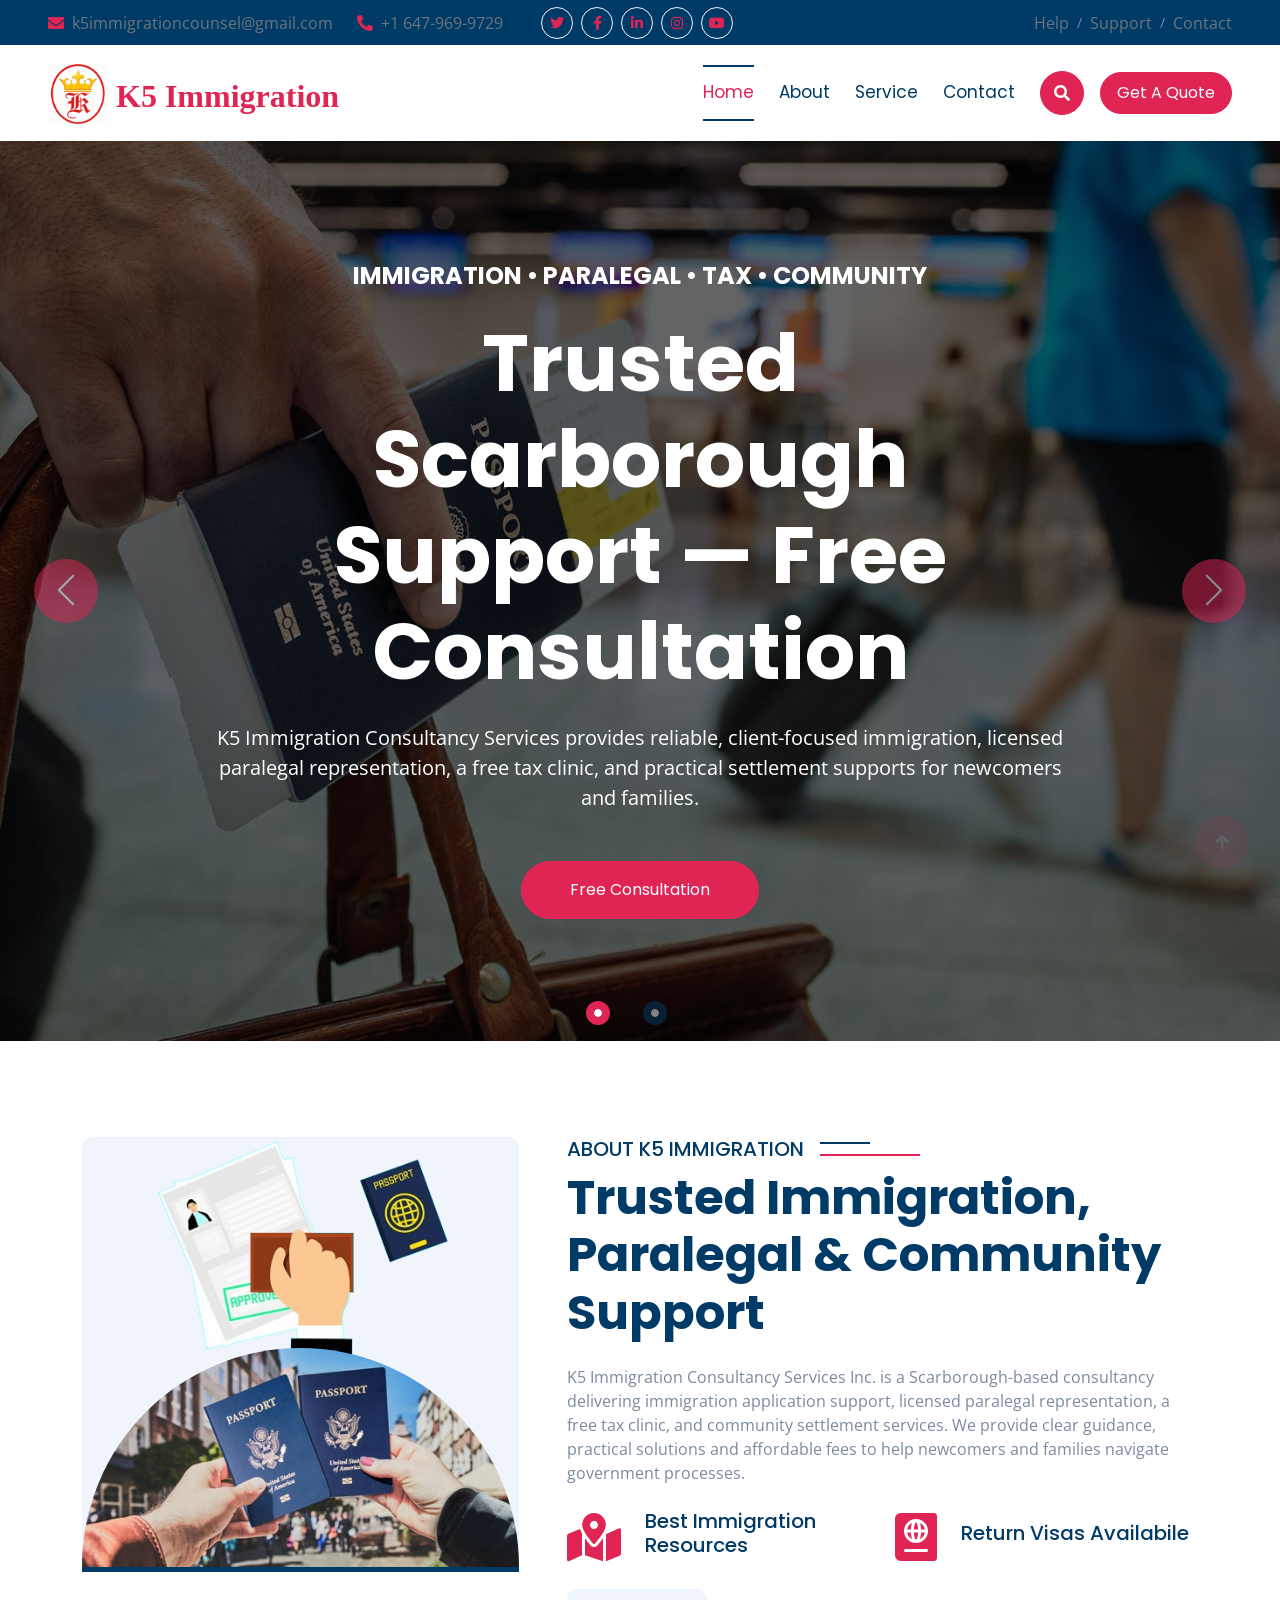
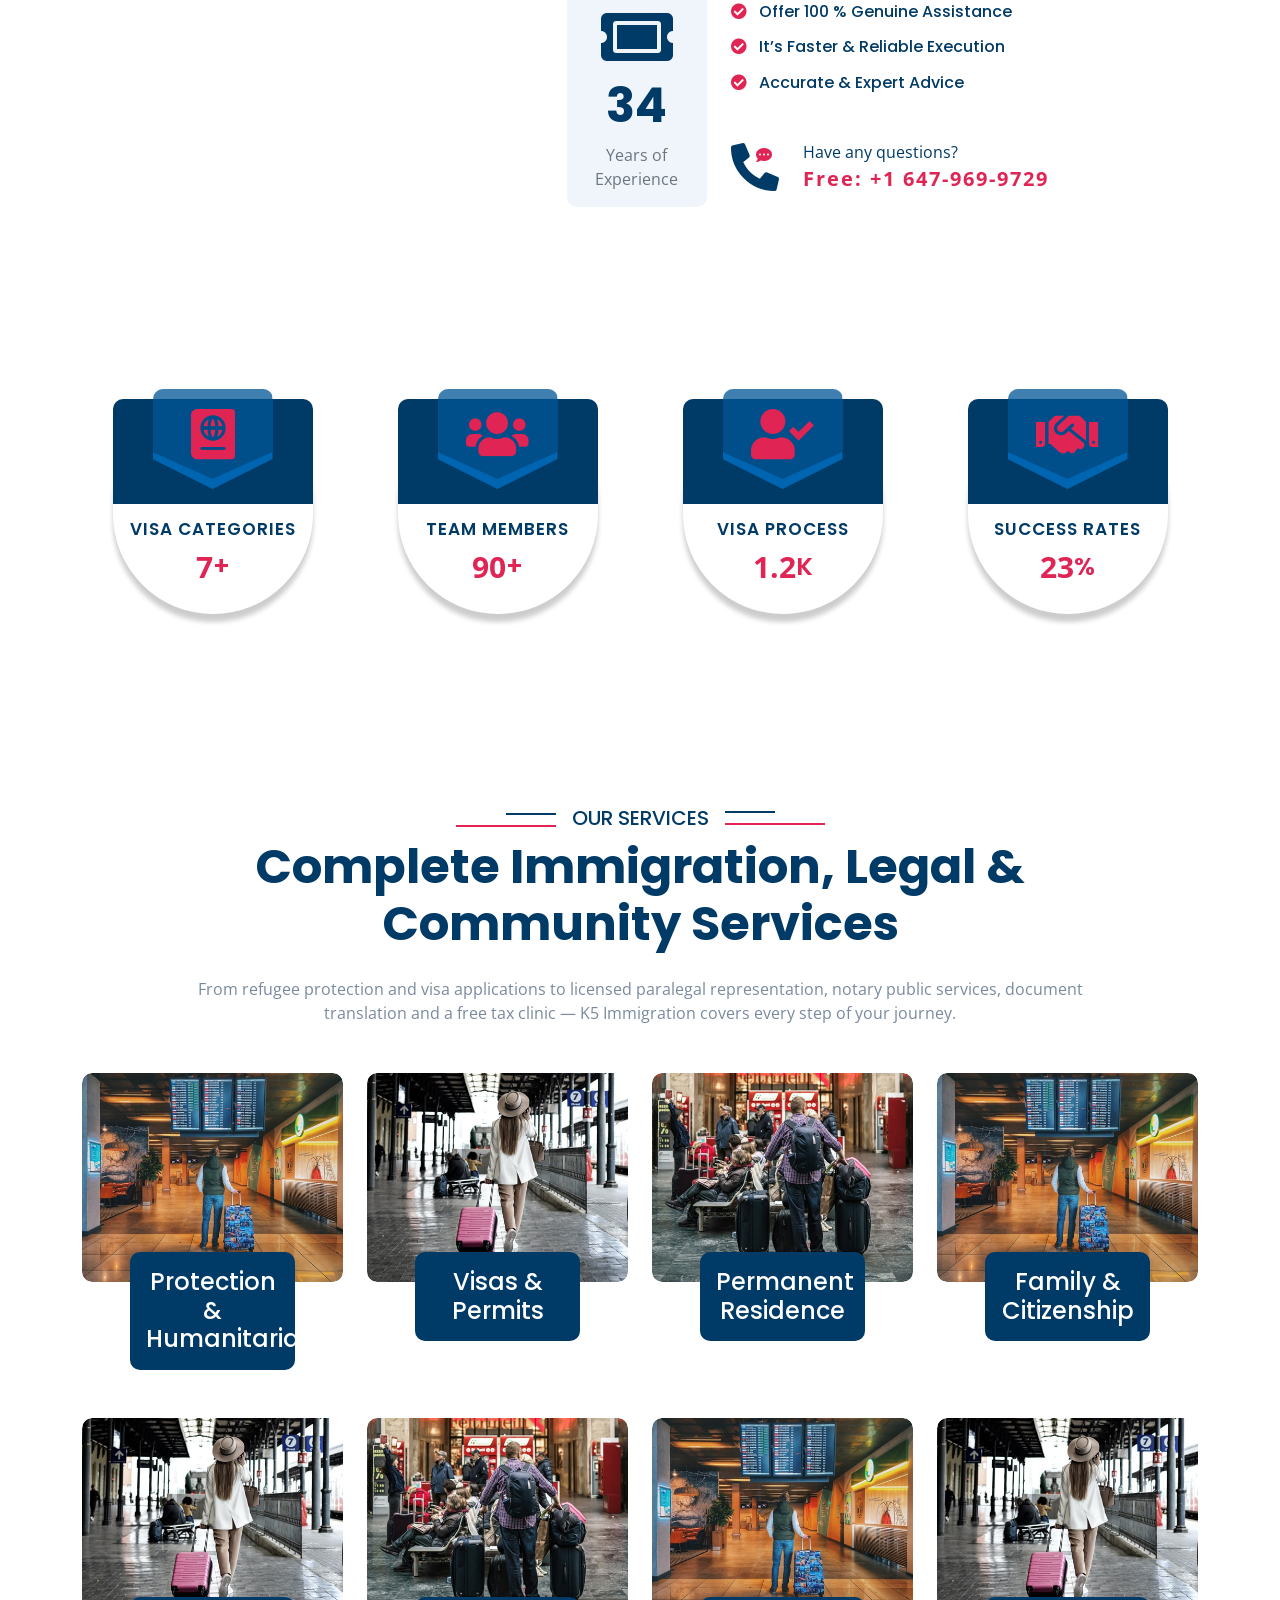
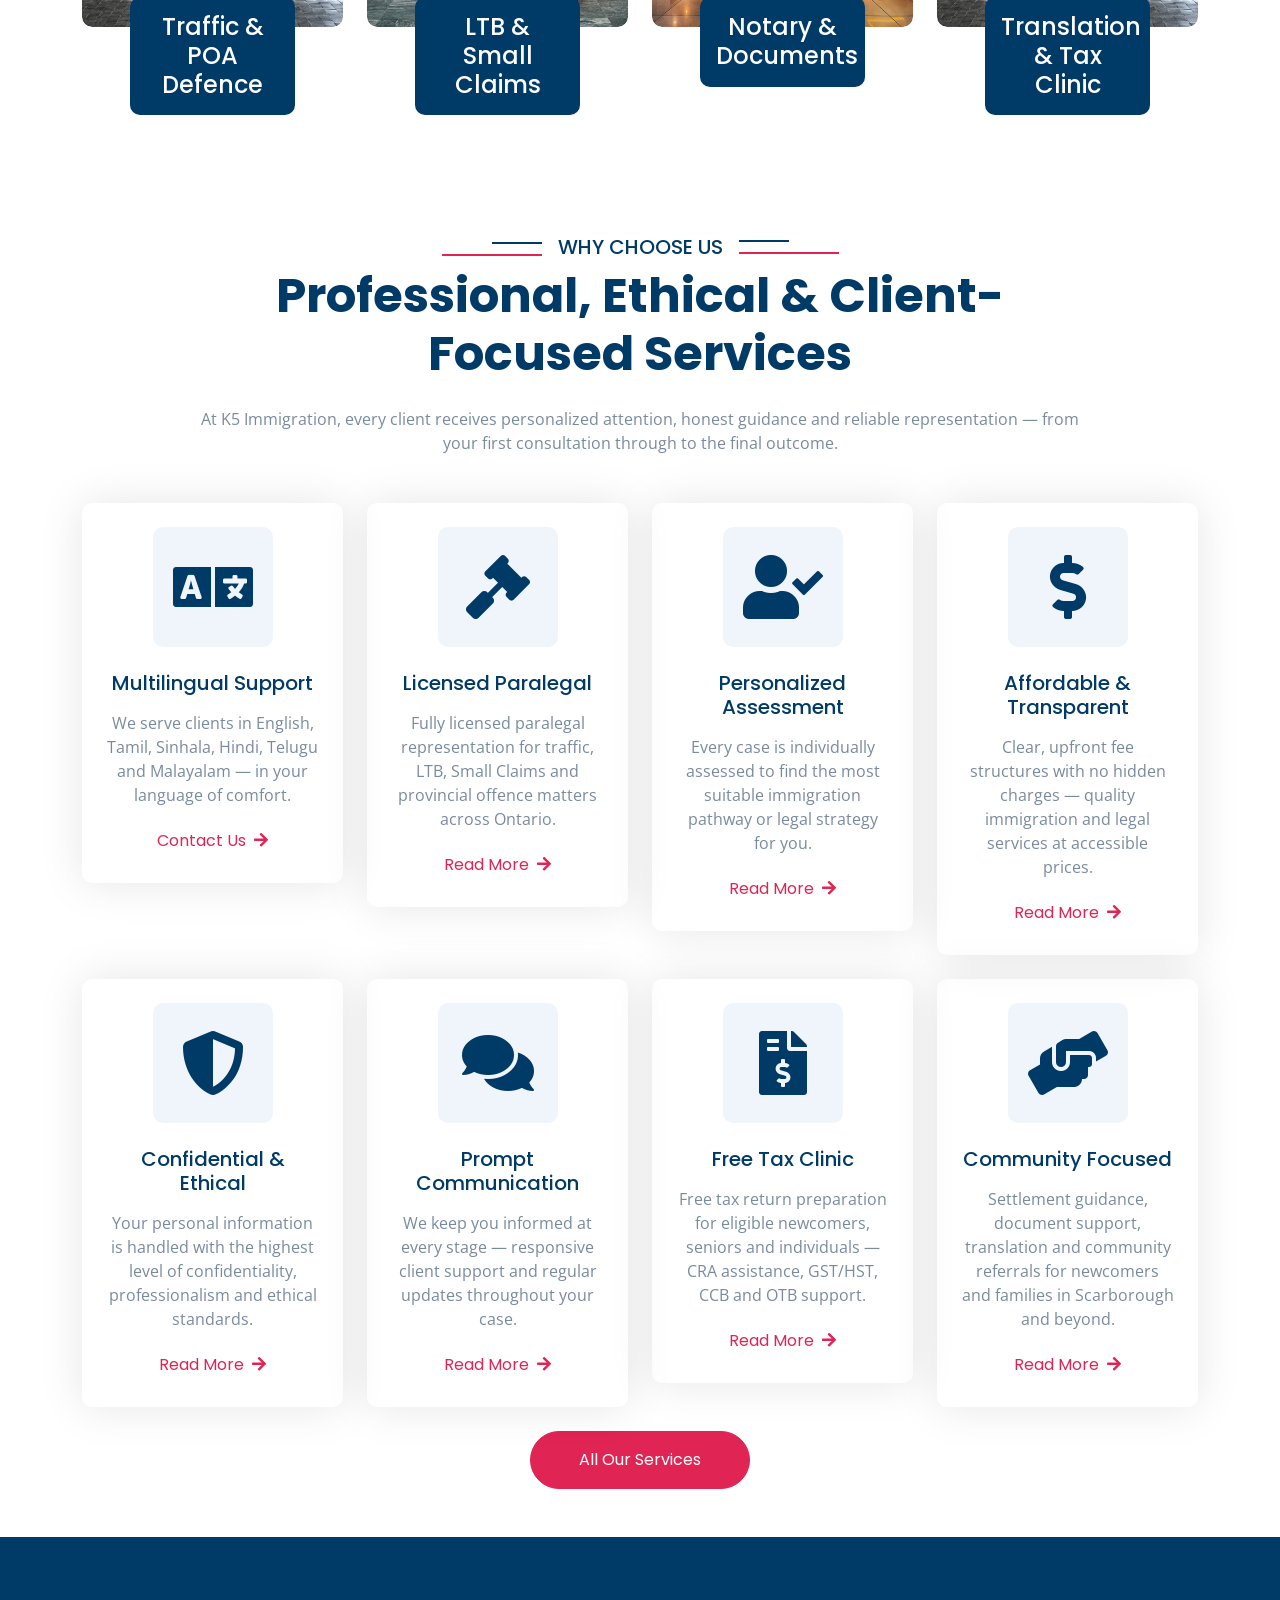
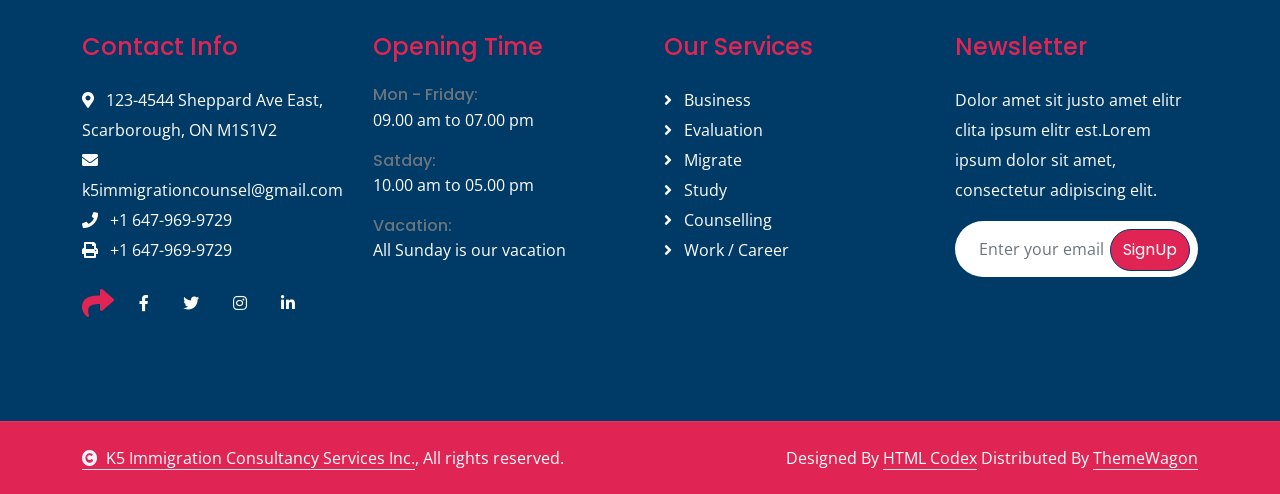
==== commit e1e8e4b0: "done" ====
--- a/index.html
+++ b/index.html
@@ -1,5 +1,6 @@
 ﻿<!DOCTYPE html>
 <html lang="en">
+
 
     <head>
         <meta charset="utf-8">
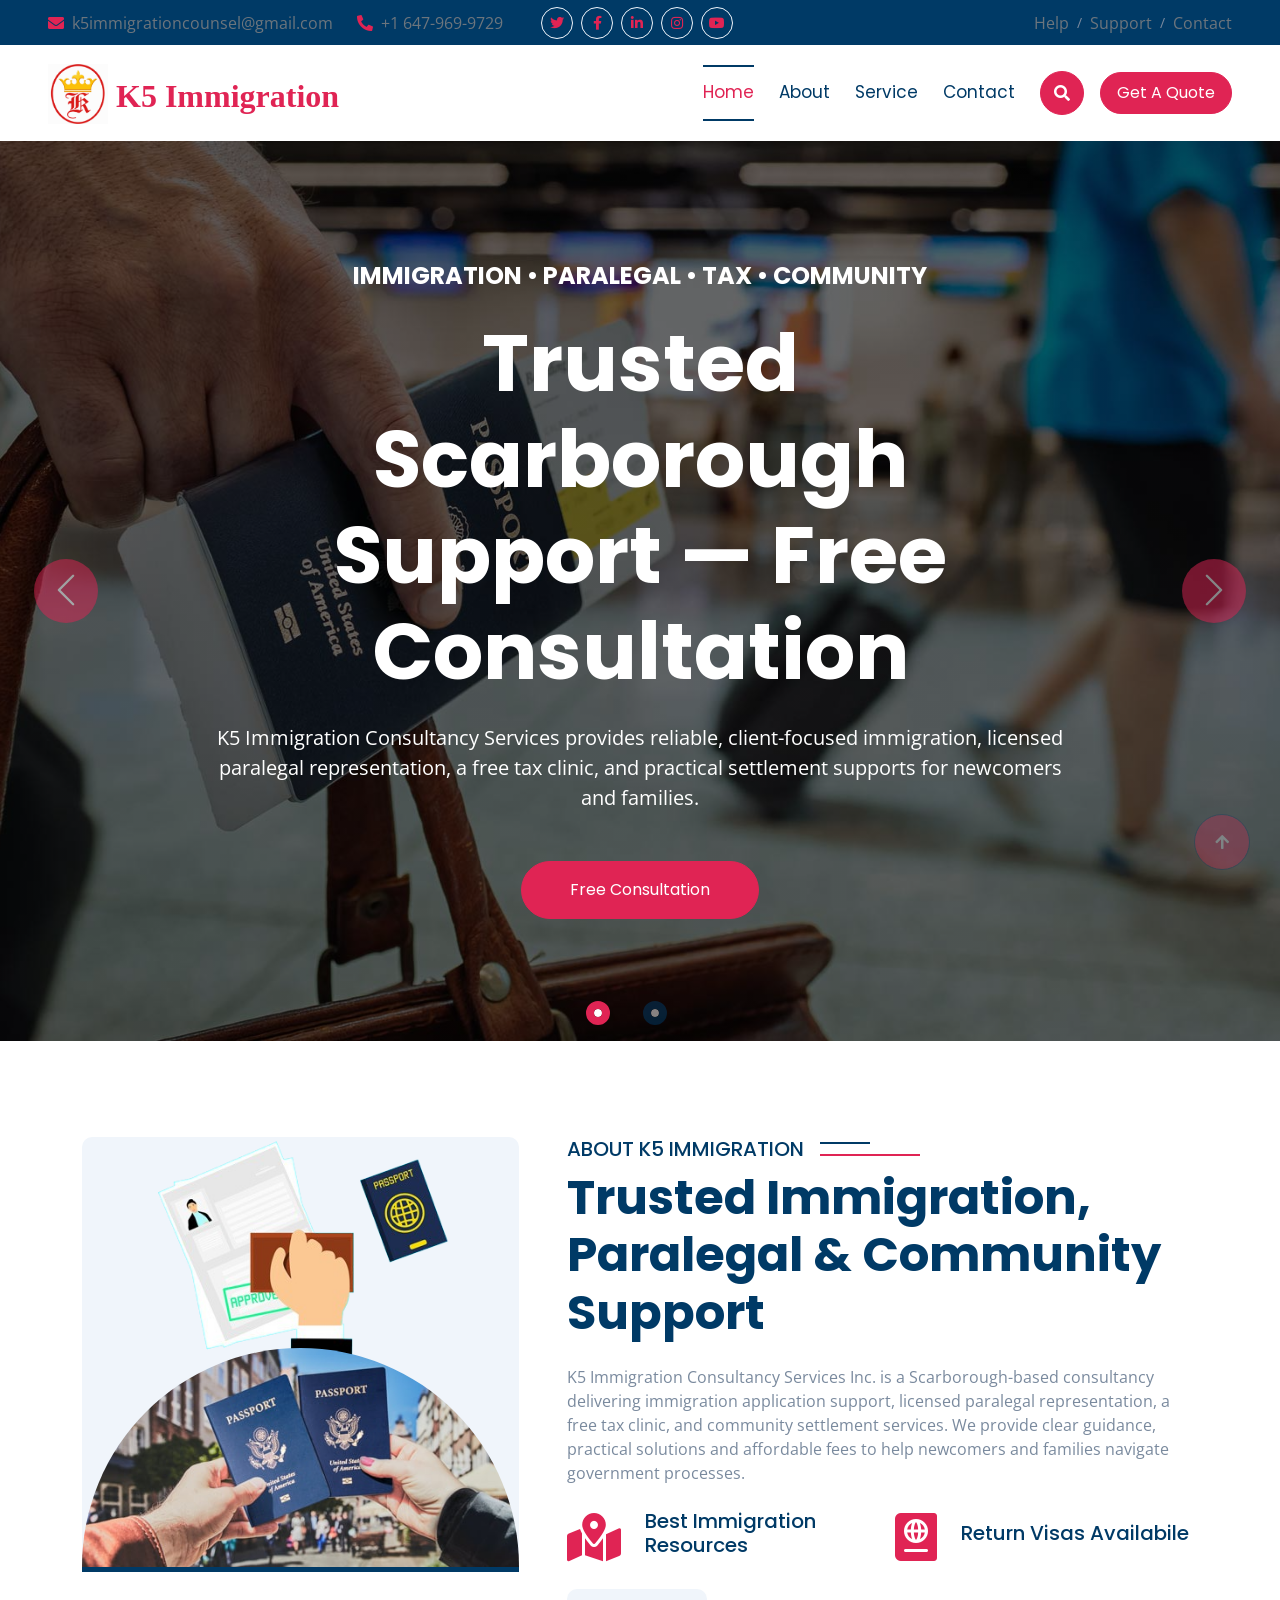
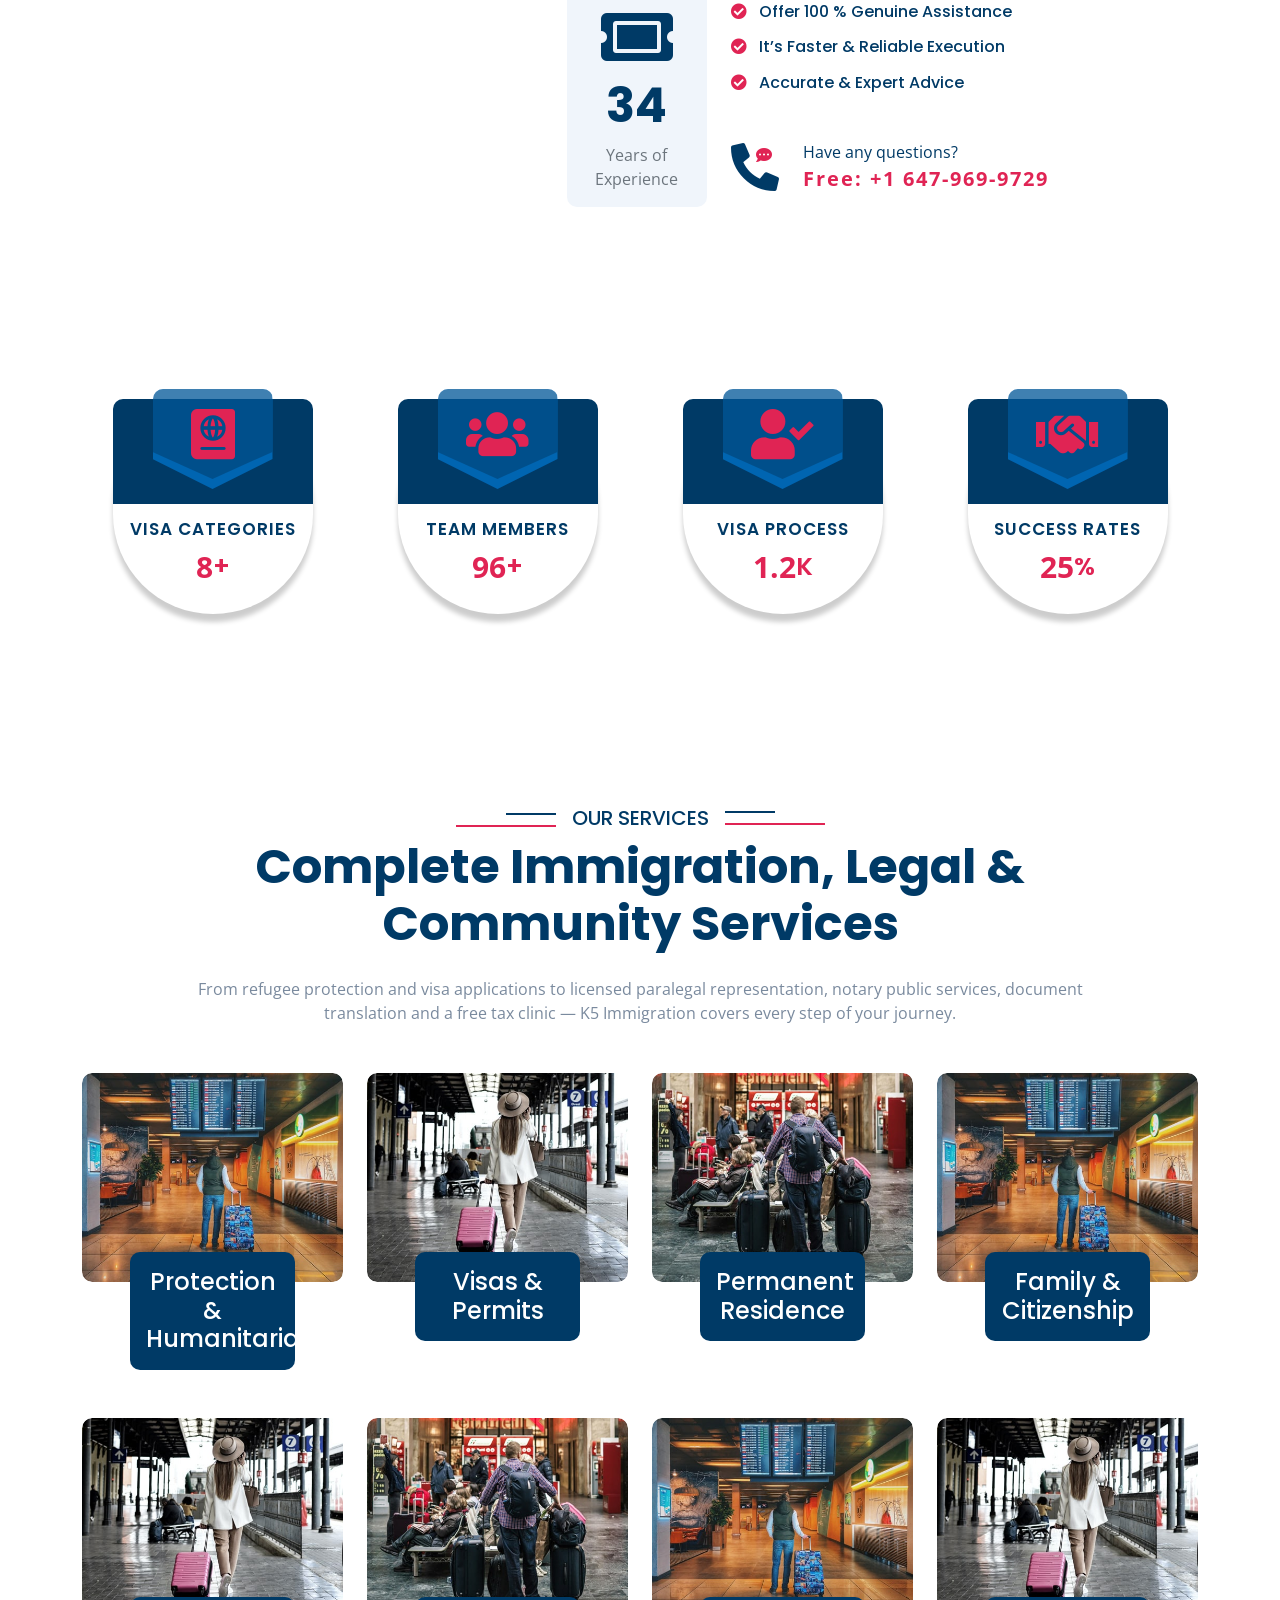
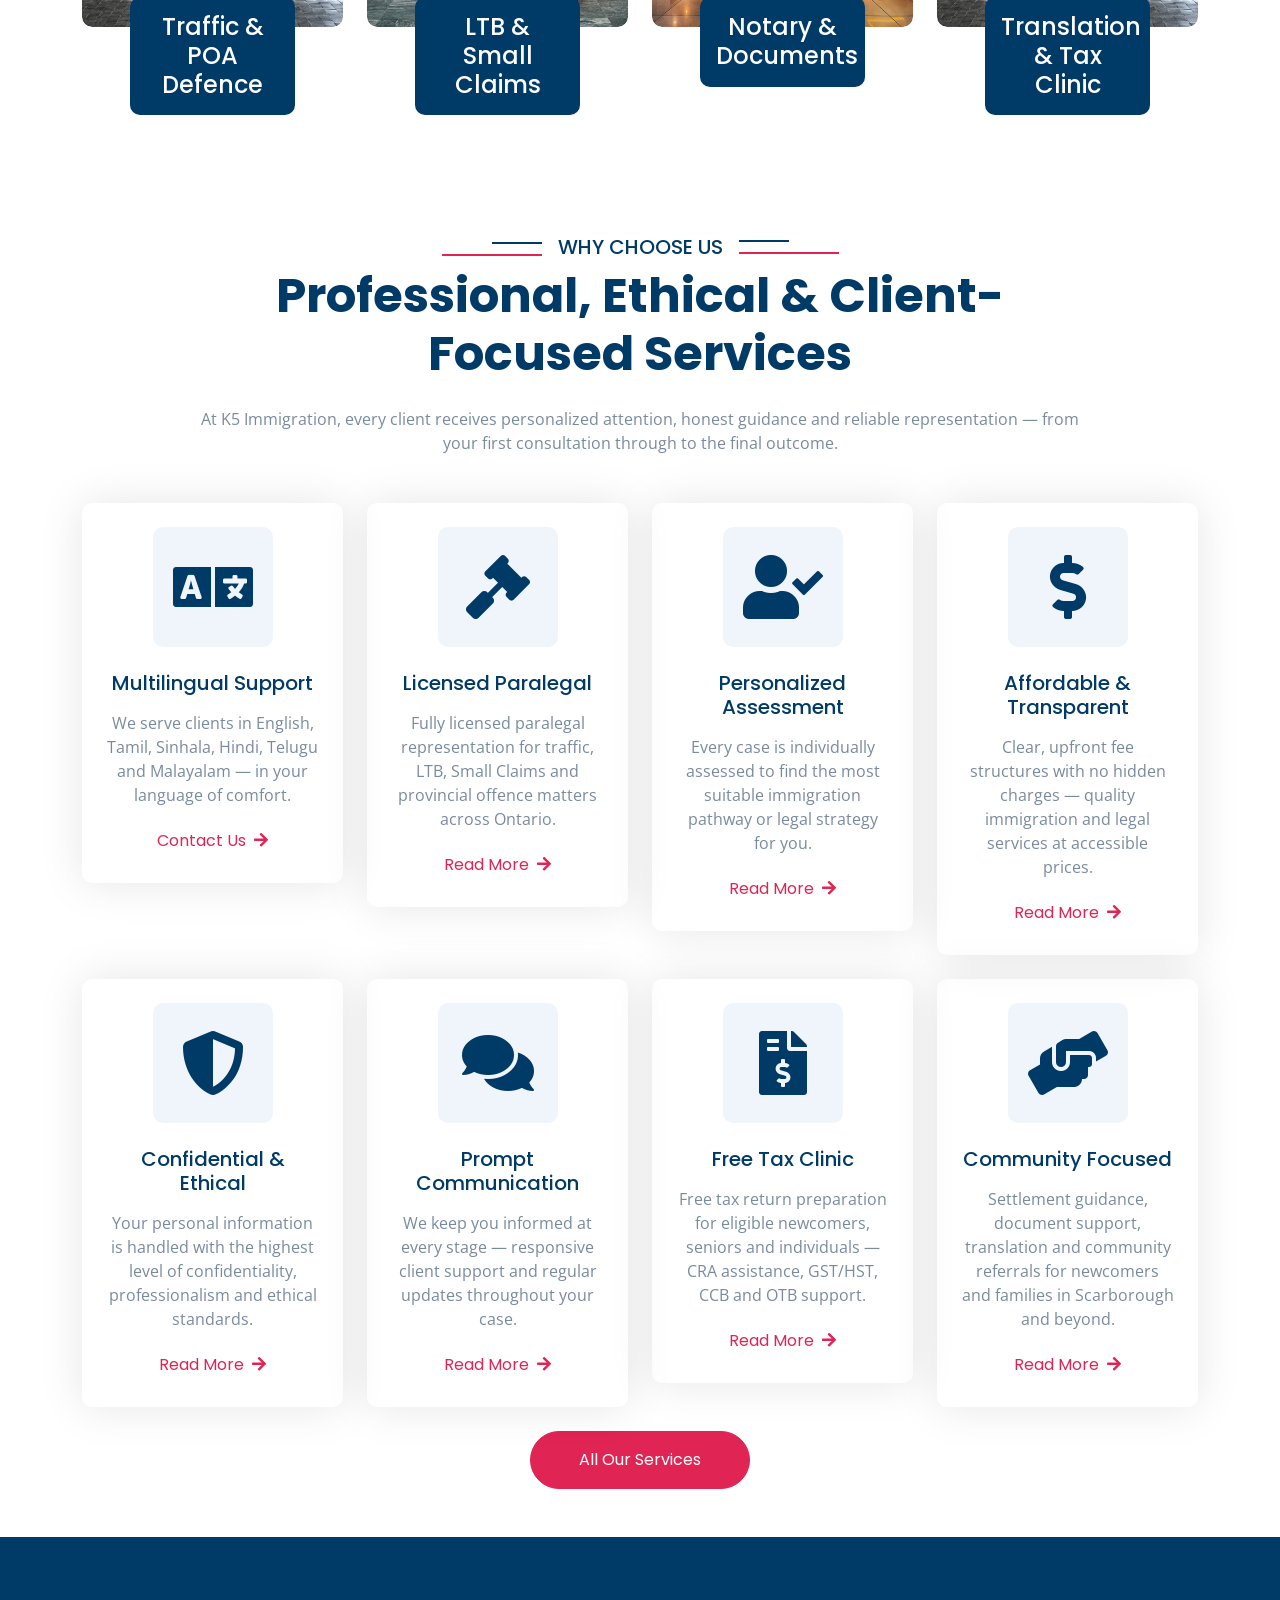
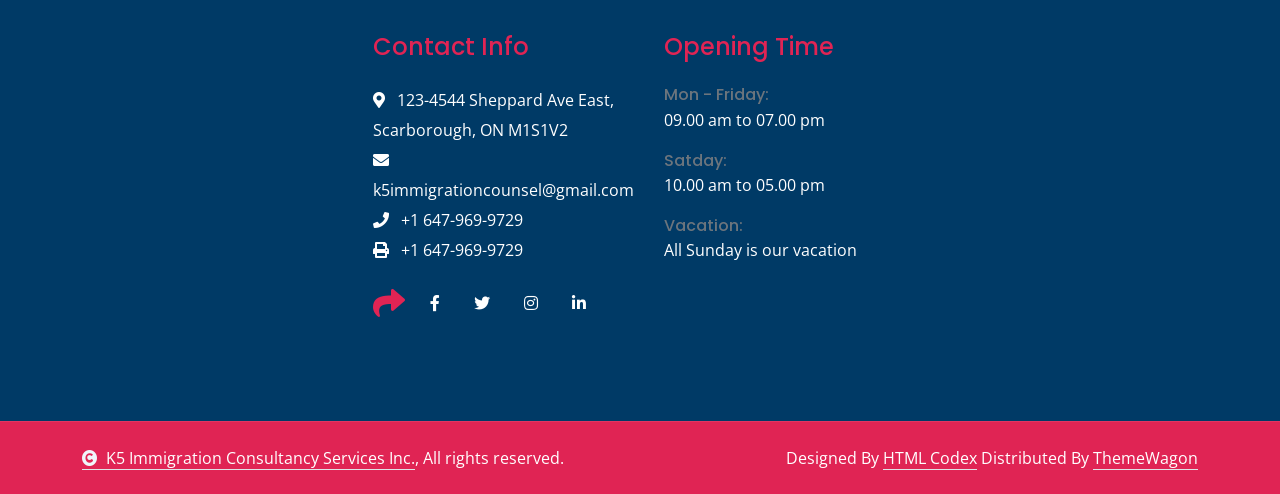
==== commit df42e46c: "unwanted text  removed" ====
--- a/index.html
+++ b/index.html
@@ -947,7 +947,7 @@
         <!-- Footer Start -->
         <div class="container-fluid footer py-5 wow fadeIn" data-wow-delay="0.2s">
             <div class="container py-5">
-                <div class="row g-5">
+                <div class="row g-5 justify-content-center">
                     <div class="col-md-6 col-lg-6 col-xl-3">
                         <div class="footer-item d-flex flex-column">
                             <h4 class="text-secondary mb-4">Contact Info</h4>
@@ -981,7 +981,7 @@
                             </div>
                         </div>
                     </div>
-                    <div class="col-md-6 col-lg-6 col-xl-3">
+                    <div class="col-md-6 col-lg-6 col-xl-3" style="display: none;">
                         <div class="footer-item d-flex flex-column">
                             <h4 class="text-secondary mb-4">Our Services</h4>
                             <a href="#" class=""><i class="fas fa-angle-right me-2"></i> Business</a>
@@ -992,7 +992,7 @@
                             <a href="#" class=""><i class="fas fa-angle-right me-2"></i> Work / Career</a>
                         </div>
                     </div>
-                    <div class="col-md-6 col-lg-6 col-xl-3">
+                    <div class="col-md-6 col-lg-6 col-xl-3" style="display: none;">
                         <div class="footer-item">
                             <h4 class="text-secondary mb-4">Newsletter</h4>
                             <p class="text-white mb-3">Dolor amet sit justo amet elitr clita ipsum elitr est.Lorem ipsum dolor sit amet, consectetur adipiscing elit.</p>
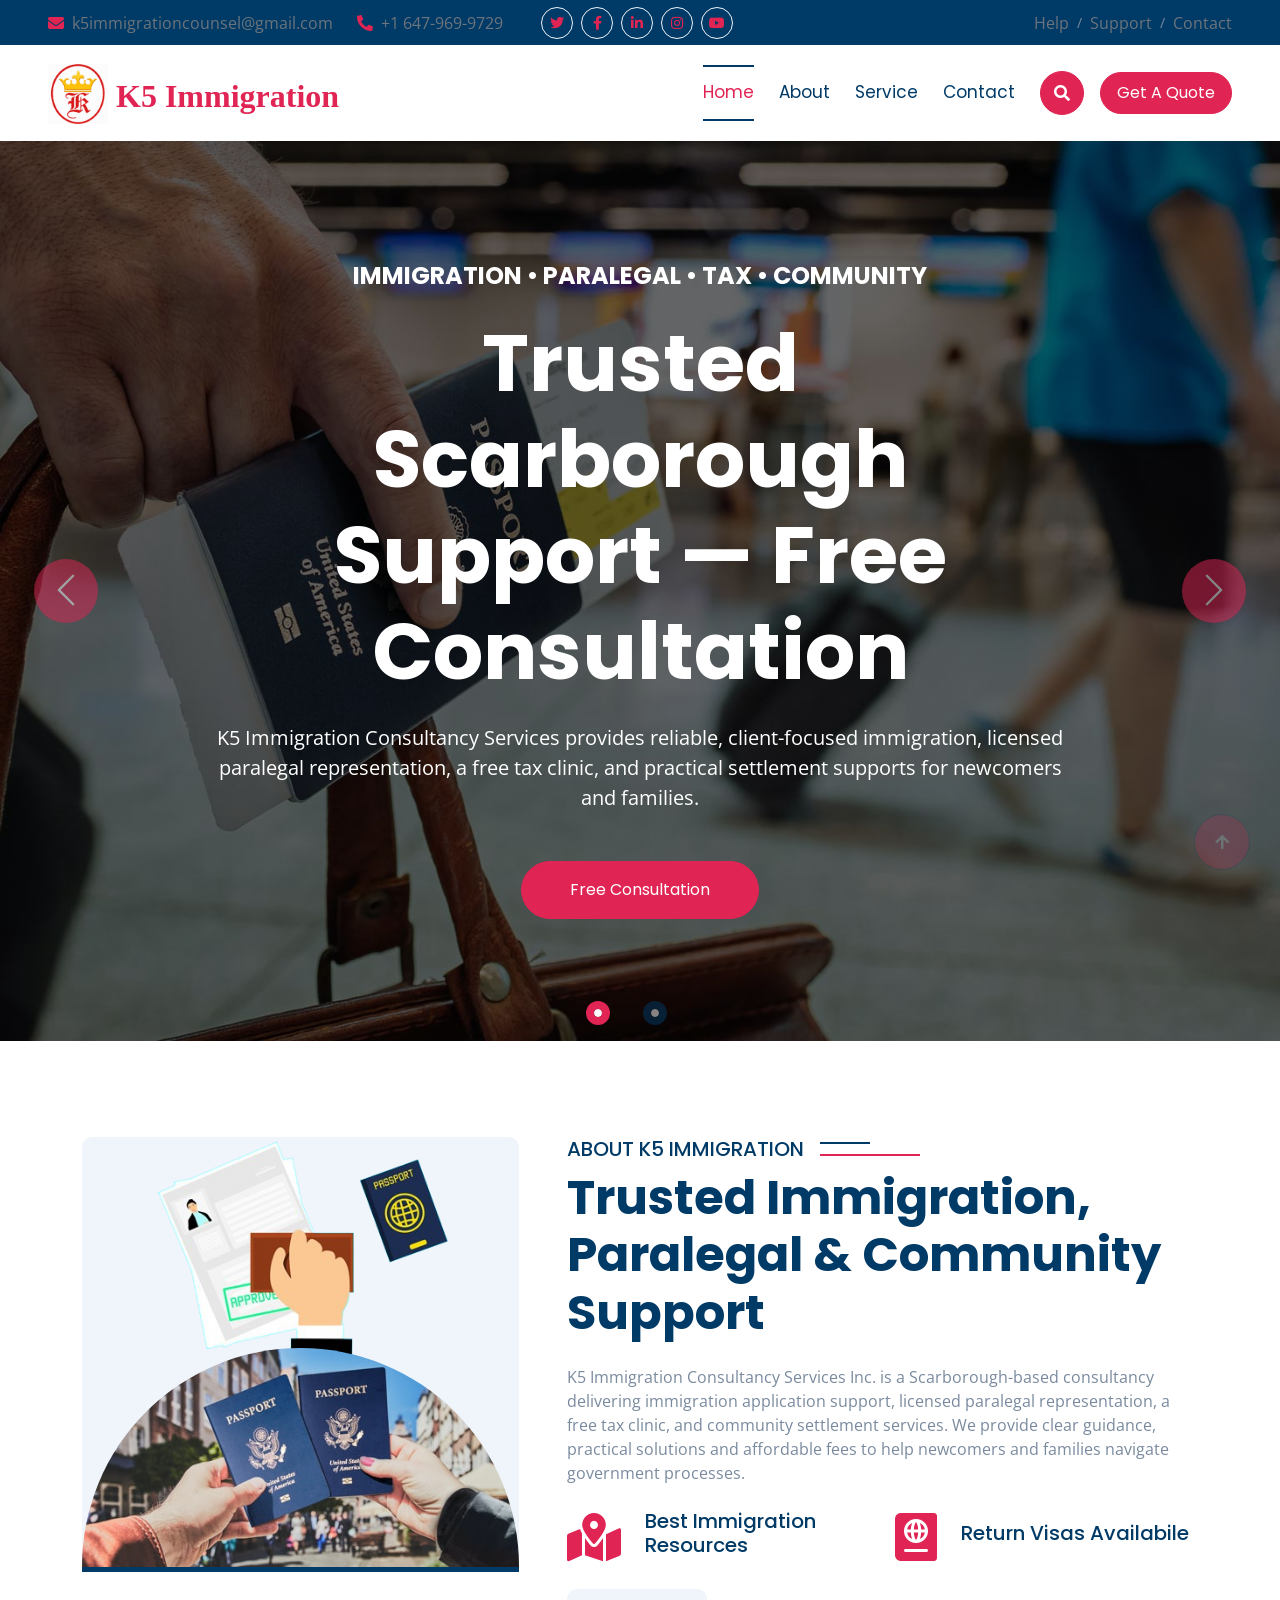
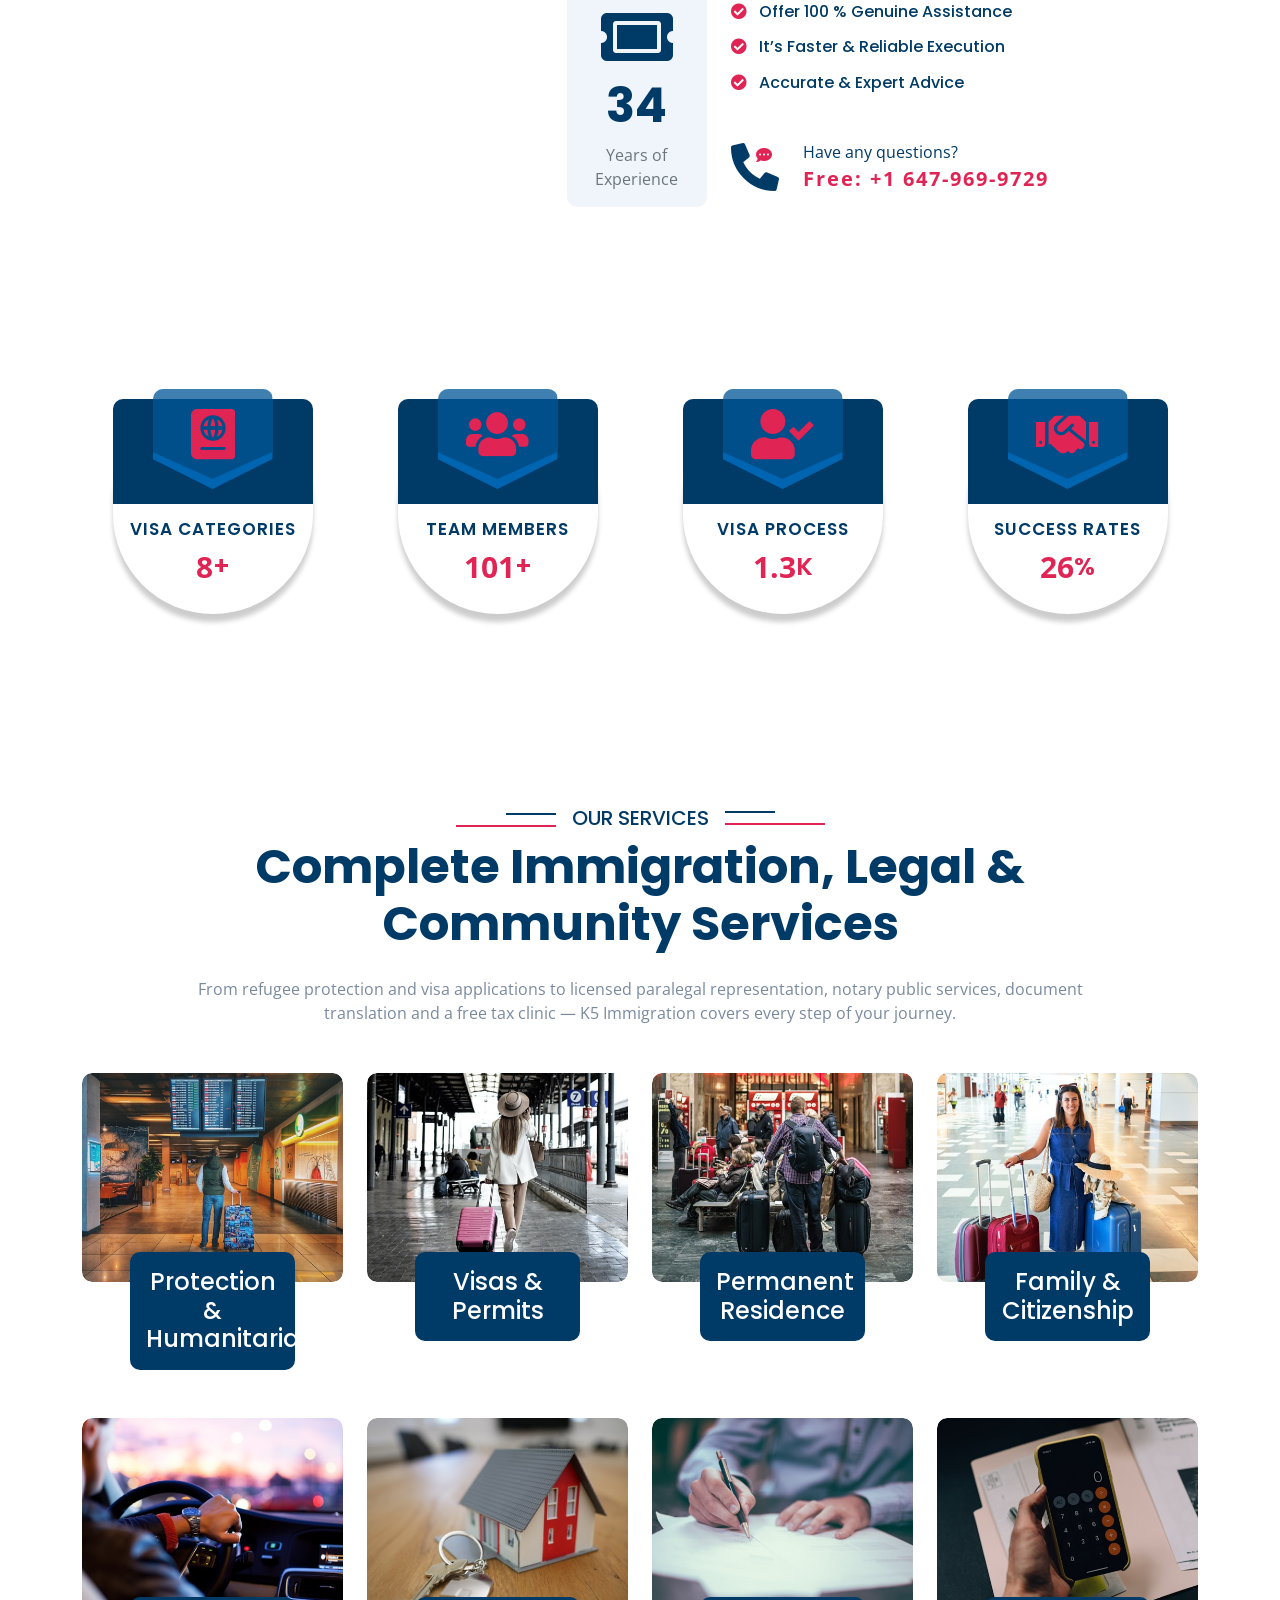
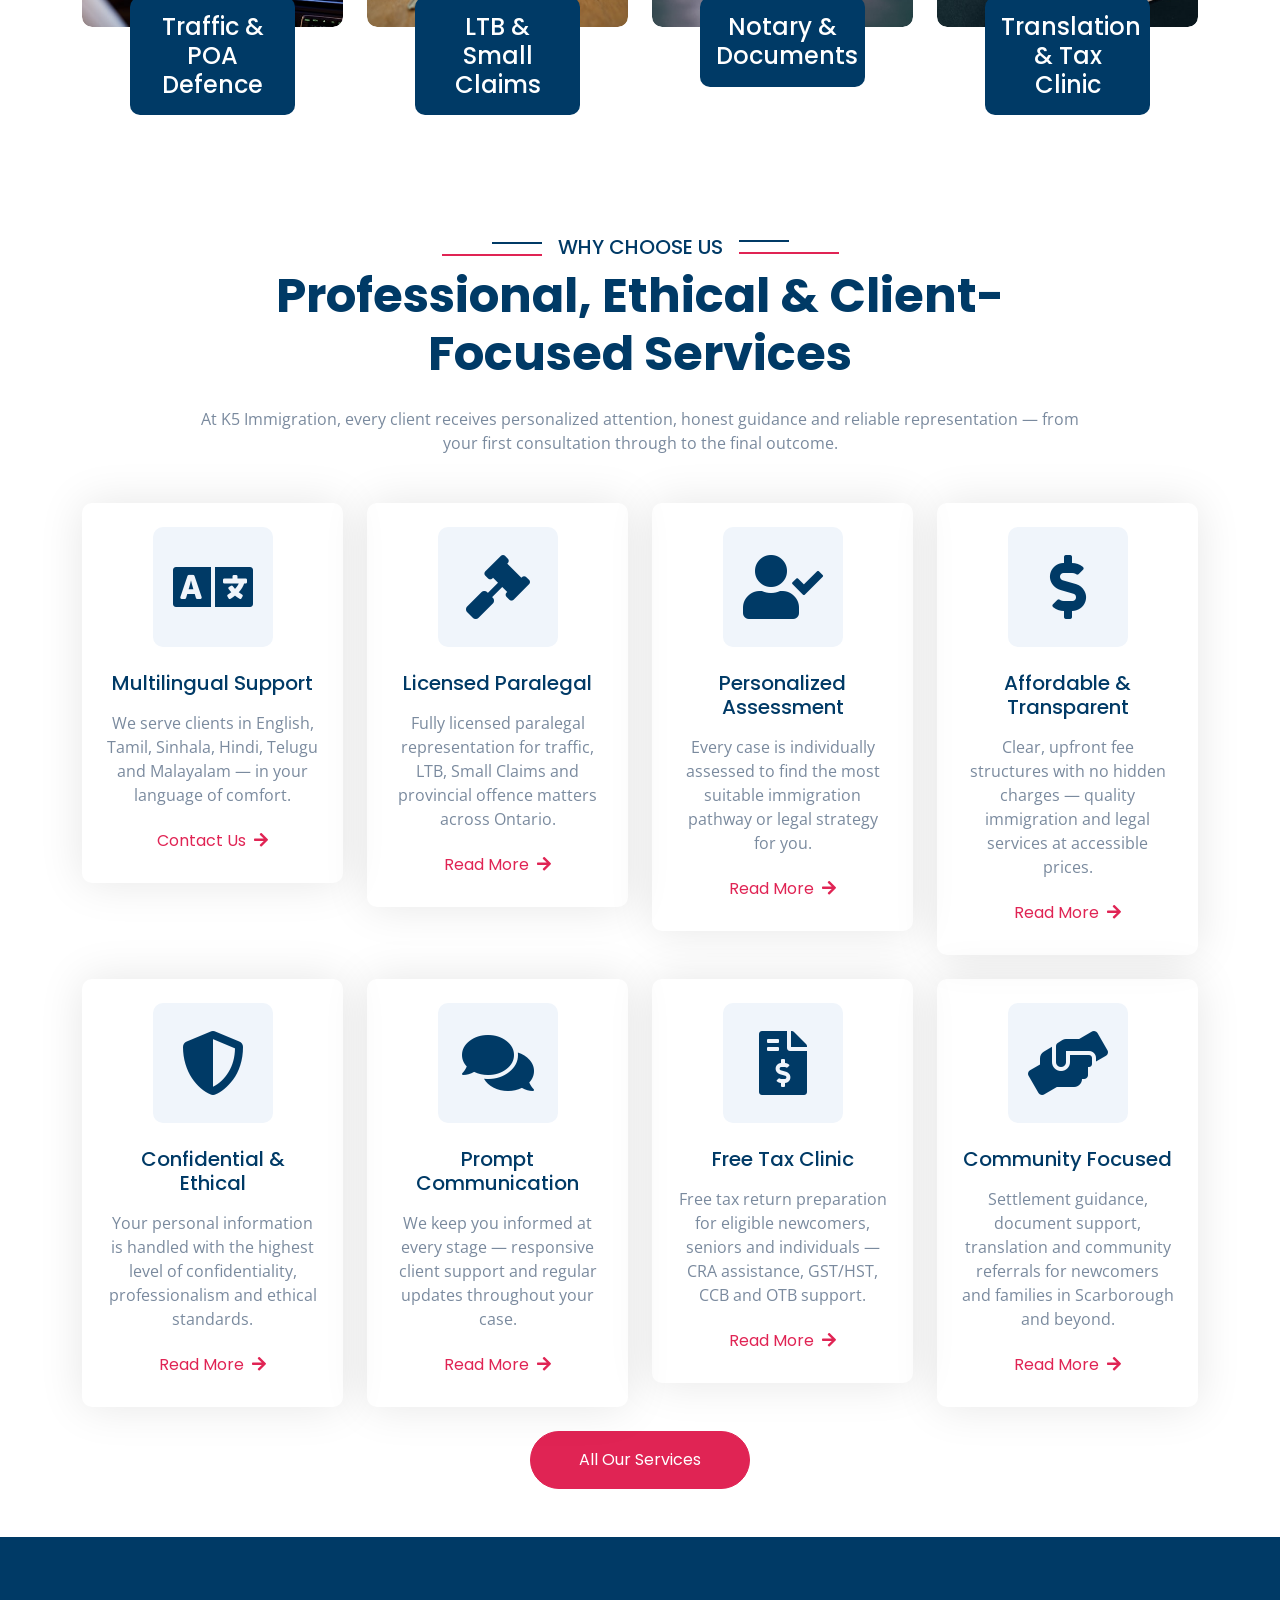
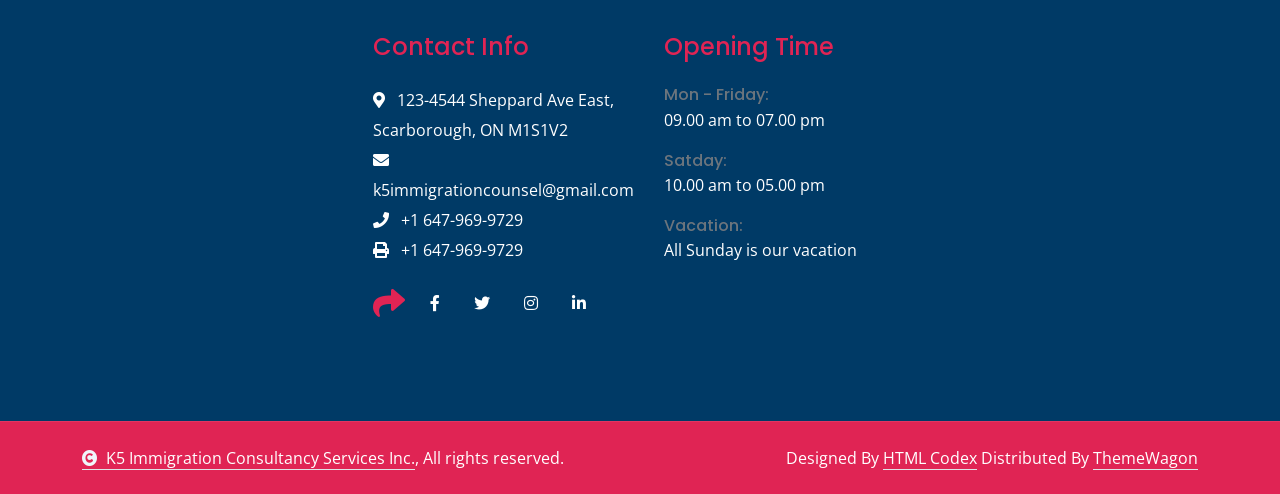
==== commit 3ca19664: "images changed" ====
--- a/index.html
+++ b/index.html
@@ -393,7 +393,7 @@
                         <div class="service-item">
                             <div class="service-inner">
                                 <div class="service-img">
-                                    <img src="img/service-1.jpg" class="img-fluid w-100 rounded" alt="Family Sponsorship & Citizenship">
+                                    <img src="img/service-4.jpg" class="img-fluid w-100 rounded" alt="Family Sponsorship &amp; Citizenship">
                                 </div>
                                 <div class="service-title">
                                     <div class="service-title-name">
@@ -417,7 +417,7 @@
                         <div class="service-item">
                             <div class="service-inner">
                                 <div class="service-img">
-                                    <img src="img/service-2.jpg" class="img-fluid w-100 rounded" alt="Traffic & POA Defence">
+                                    <img src="img/service-5.jpg" class="img-fluid w-100 rounded" alt="Traffic &amp; POA Defence">
                                 </div>
                                 <div class="service-title">
                                     <div class="service-title-name">
@@ -441,7 +441,7 @@
                         <div class="service-item">
                             <div class="service-inner">
                                 <div class="service-img">
-                                    <img src="img/service-3.jpg" class="img-fluid w-100 rounded" alt="LTB & Small Claims">
+                                    <img src="img/service-6.jpg" class="img-fluid w-100 rounded" alt="LTB &amp; Small Claims">
                                 </div>
                                 <div class="service-title">
                                     <div class="service-title-name">
@@ -465,7 +465,7 @@
                         <div class="service-item">
                             <div class="service-inner">
                                 <div class="service-img">
-                                    <img src="img/service-1.jpg" class="img-fluid w-100 rounded" alt="Notary & Document Services">
+                                    <img src="img/service-7.jpg" class="img-fluid w-100 rounded" alt="Notary &amp; Document Services">
                                 </div>
                                 <div class="service-title">
                                     <div class="service-title-name">
@@ -489,7 +489,7 @@
                         <div class="service-item">
                             <div class="service-inner">
                                 <div class="service-img">
-                                    <img src="img/service-2.jpg" class="img-fluid w-100 rounded" alt="Translation & Tax Clinic">
+                                    <img src="img/service-8.jpg" class="img-fluid w-100 rounded" alt="Translation &amp; Tax Clinic">
                                 </div>
                                 <div class="service-title">
                                     <div class="service-title-name">
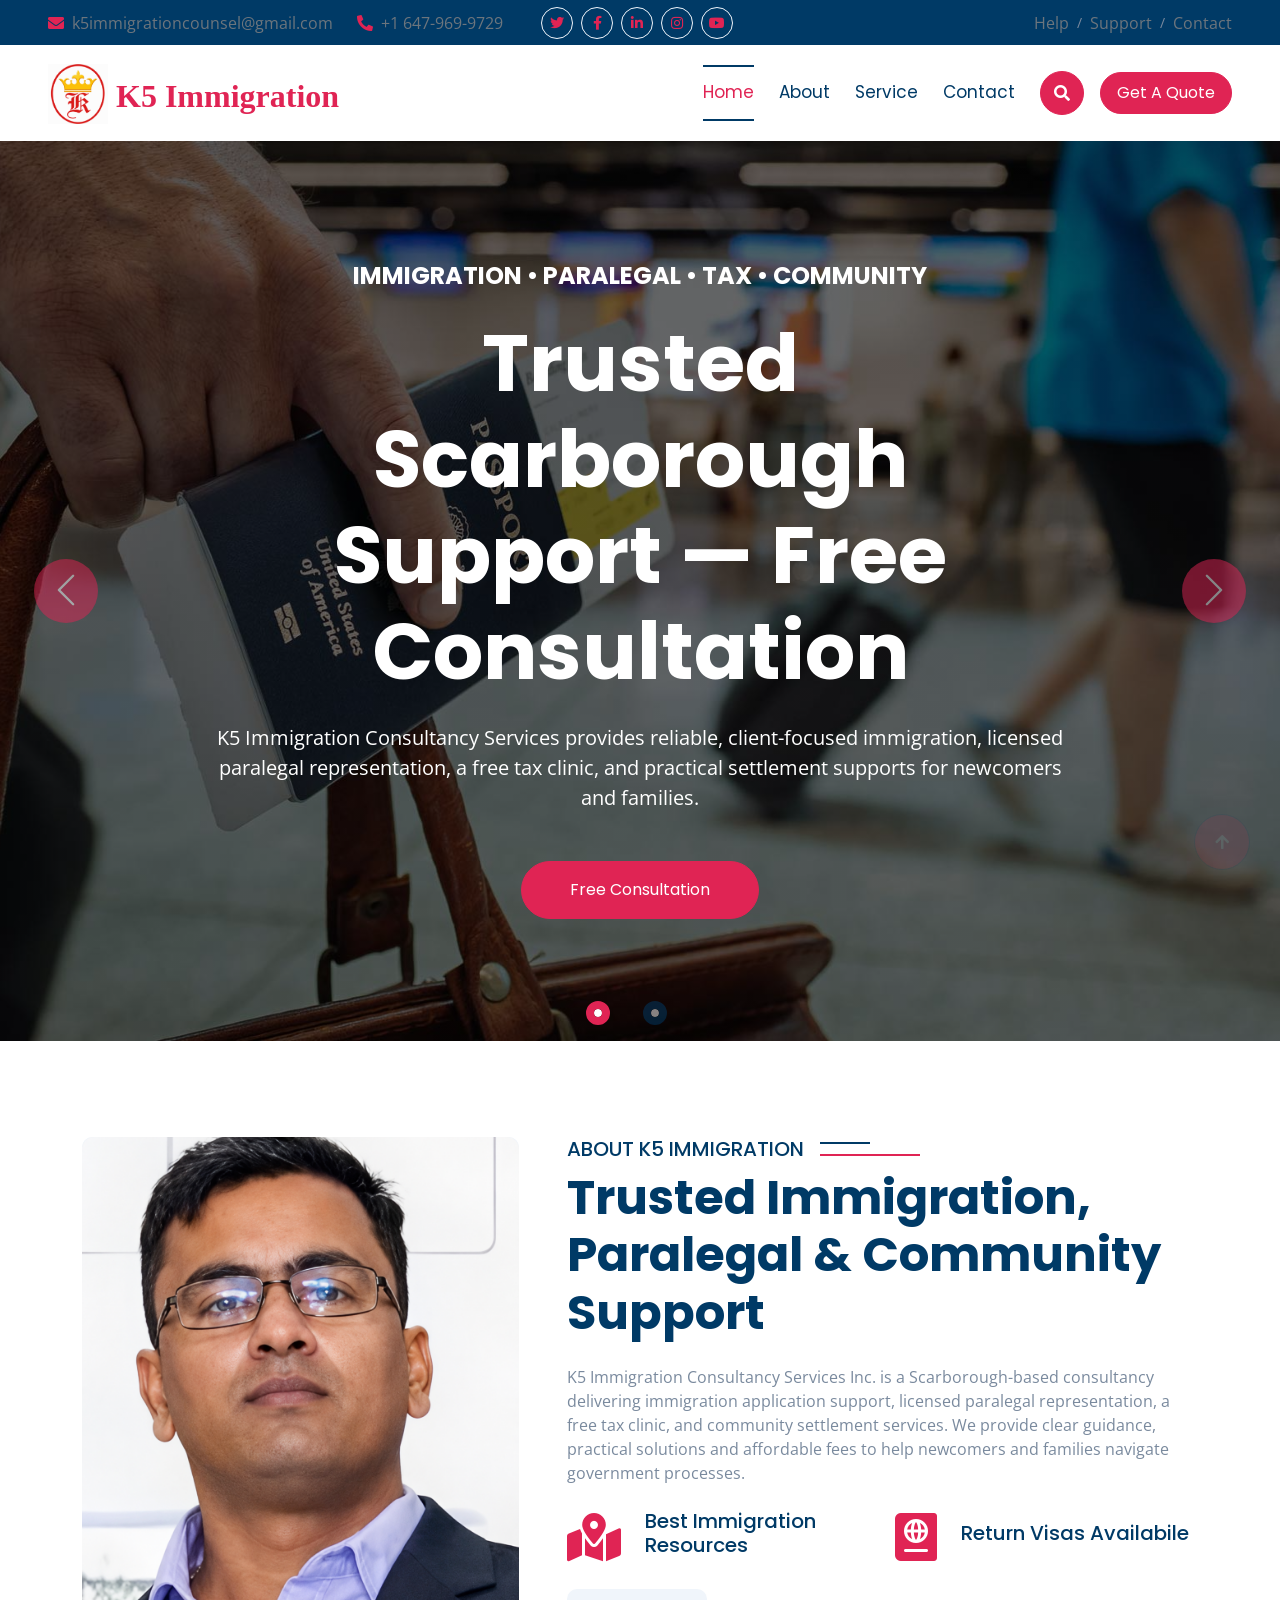
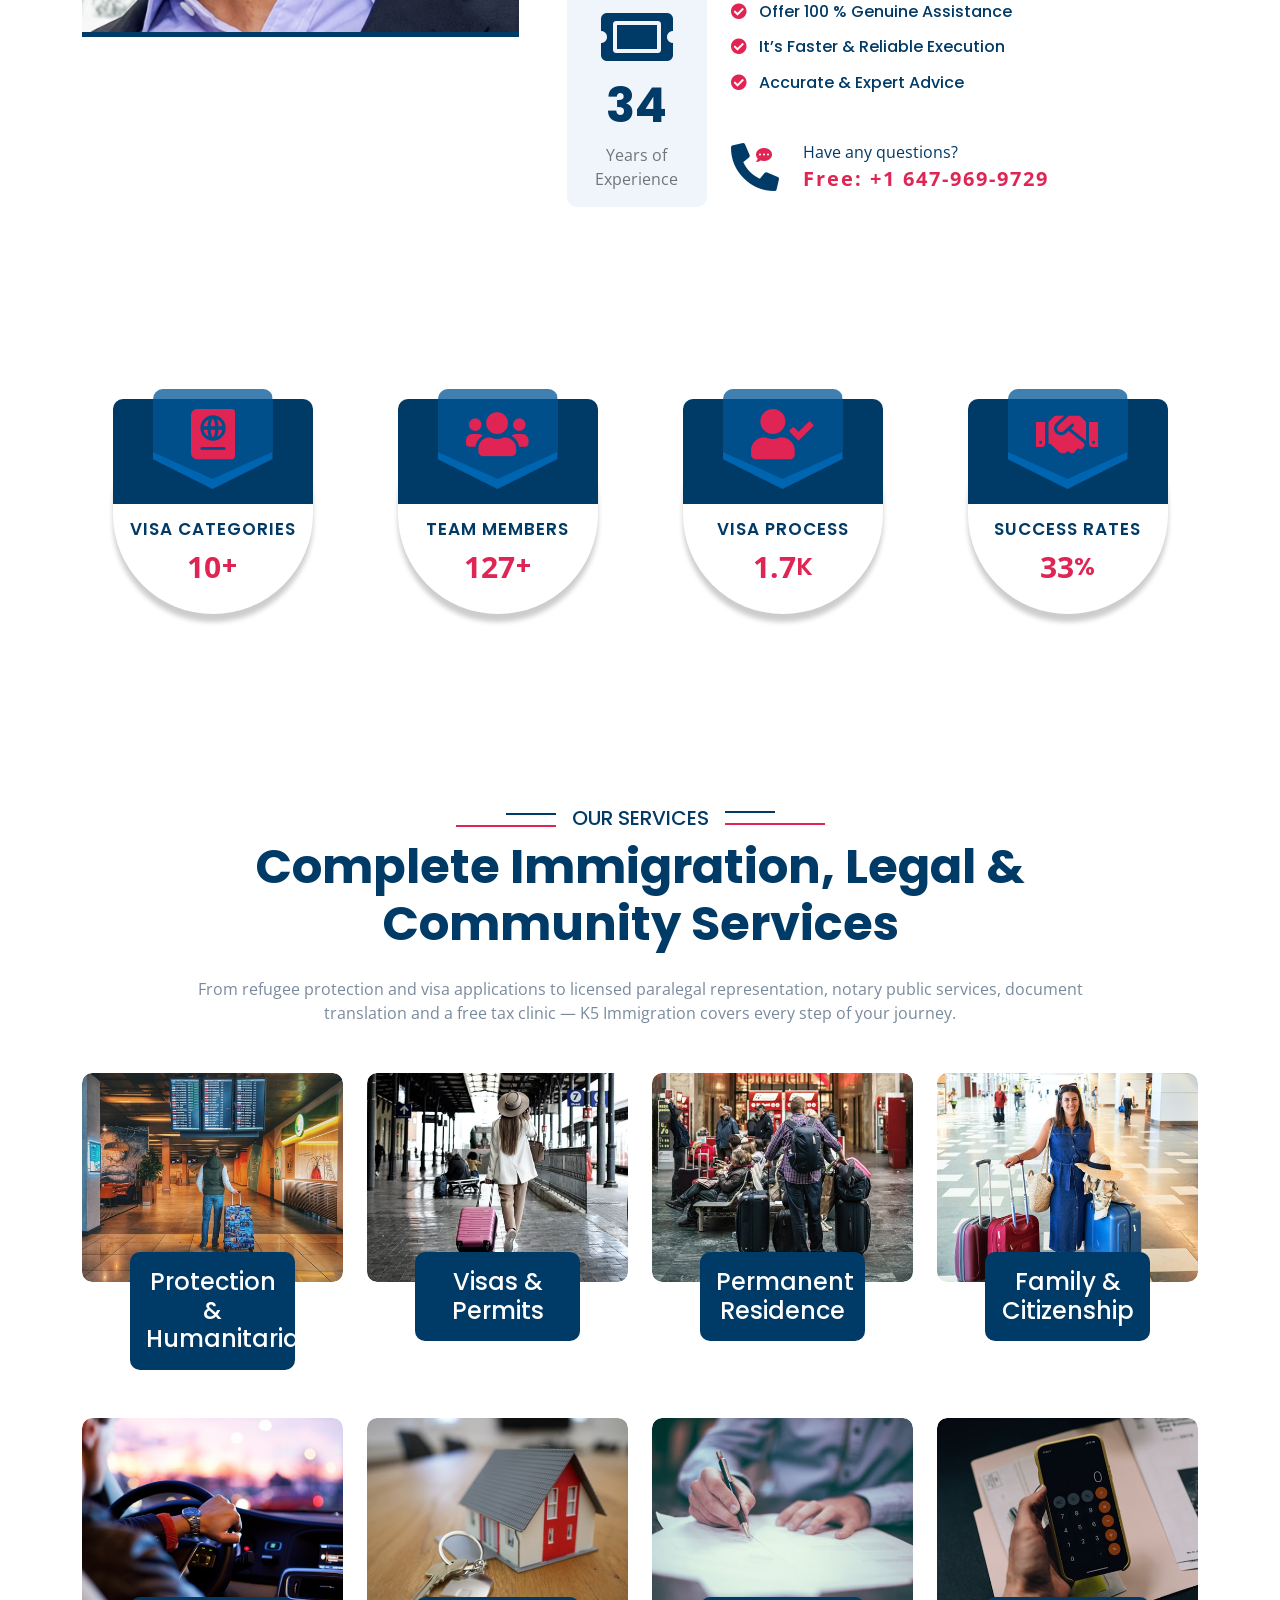
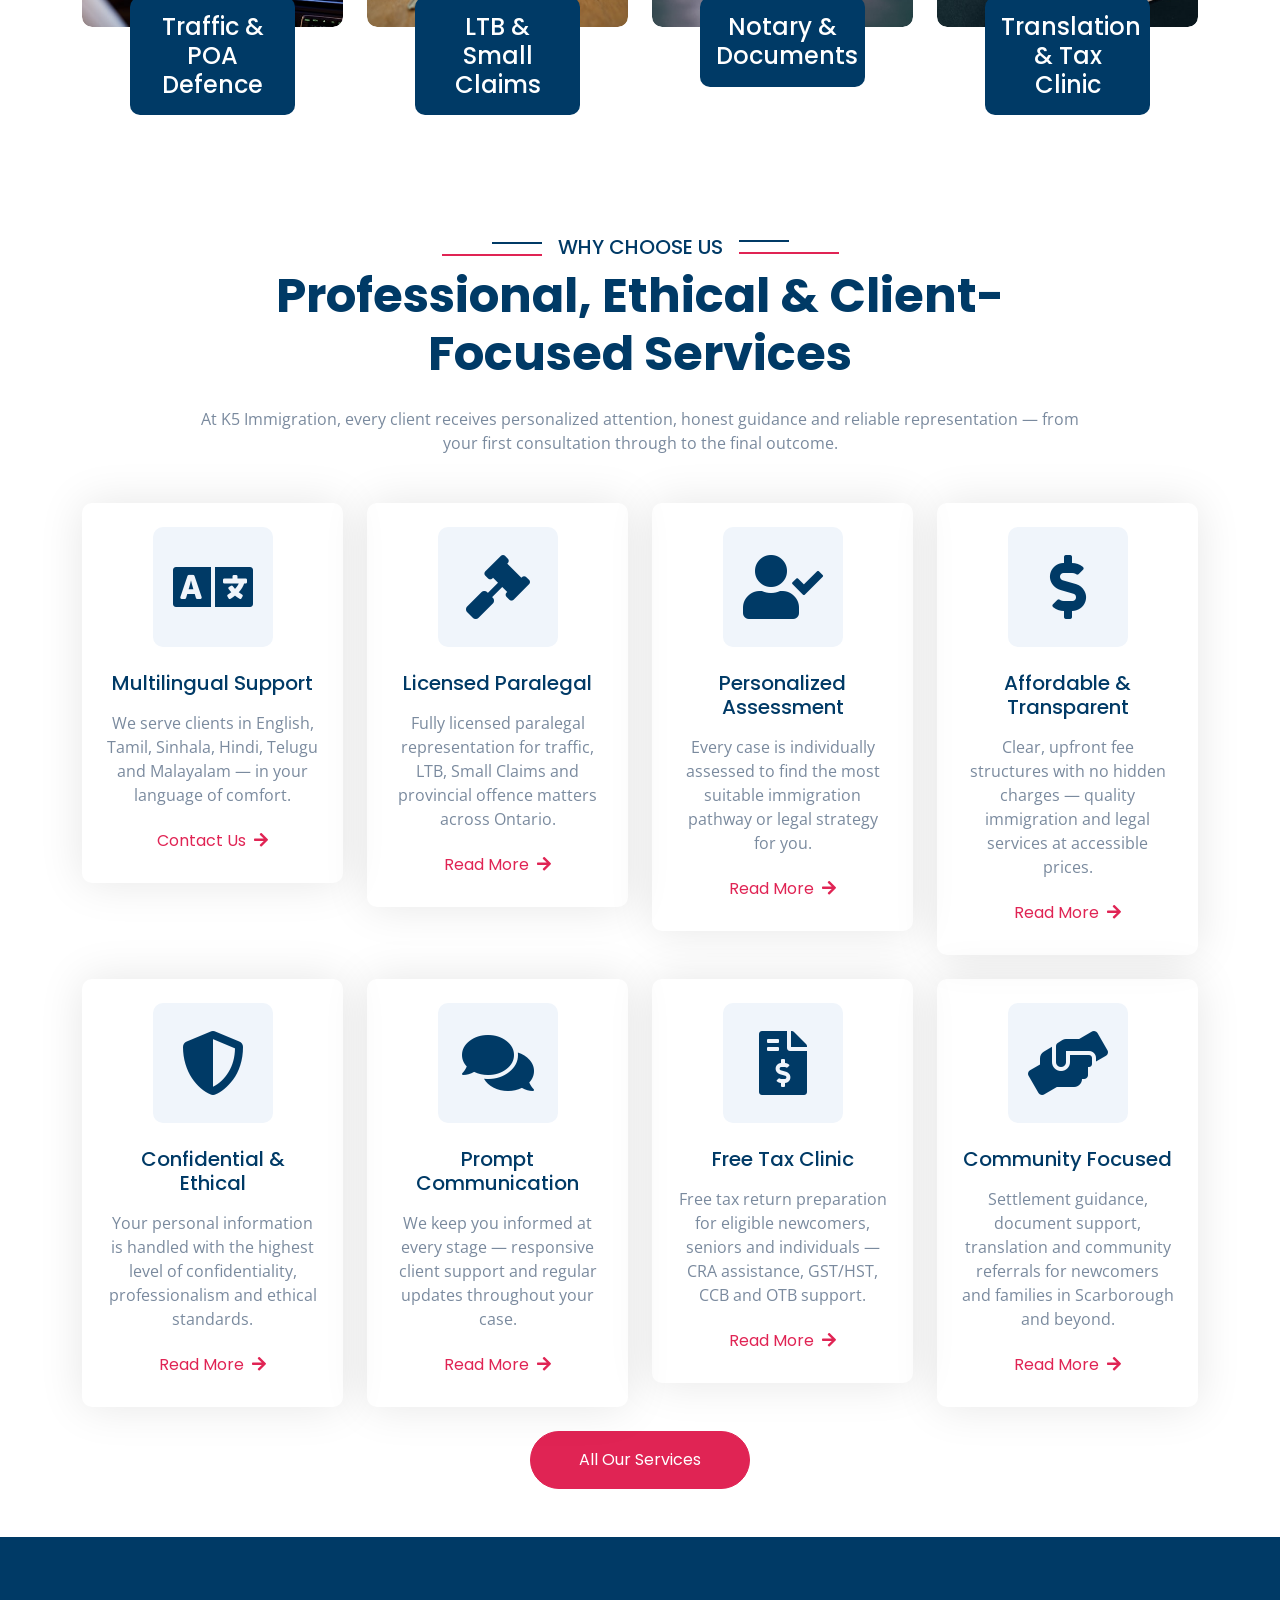
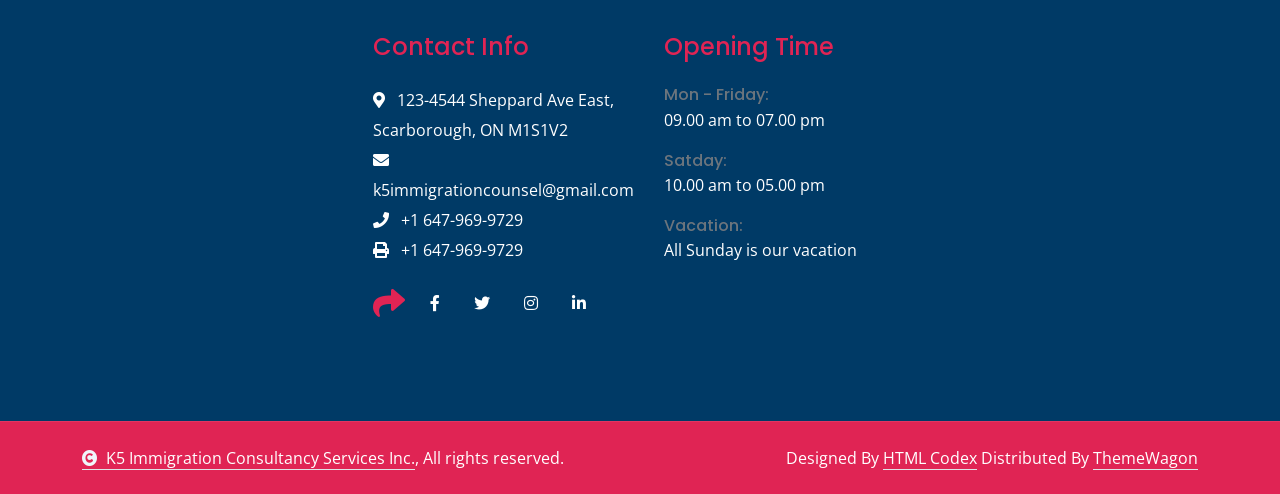
==== commit 49786882: "owner image changed" ====
--- a/index.html
+++ b/index.html
@@ -185,8 +185,7 @@
                 <div class="row g-5">
                     <div class="col-xl-5 wow fadeInLeft" data-wow-delay="0.1s">
                         <div class="bg-light rounded">
-                            <img src="img/about-2.png" class="img-fluid w-100" style="margin-bottom: -7px;" alt="Image">
-                            <img src="img/about-3.jpg" class="img-fluid w-100 border-bottom border-5 border-primary" style="border-top-right-radius: 300px; border-top-left-radius: 300px;" alt="Image">
+                            <img src="img/owner.png" class="img-fluid w-100 border-bottom border-5 border-primary" style="max-height: 500px; border-radius: 12px 12px 0 0; object-fit: cover; object-position: 50% 15%;" alt="Founder">
                         </div>
                     </div>
                     <div class="col-xl-7 wow fadeInRight" data-wow-delay="0.3s">
